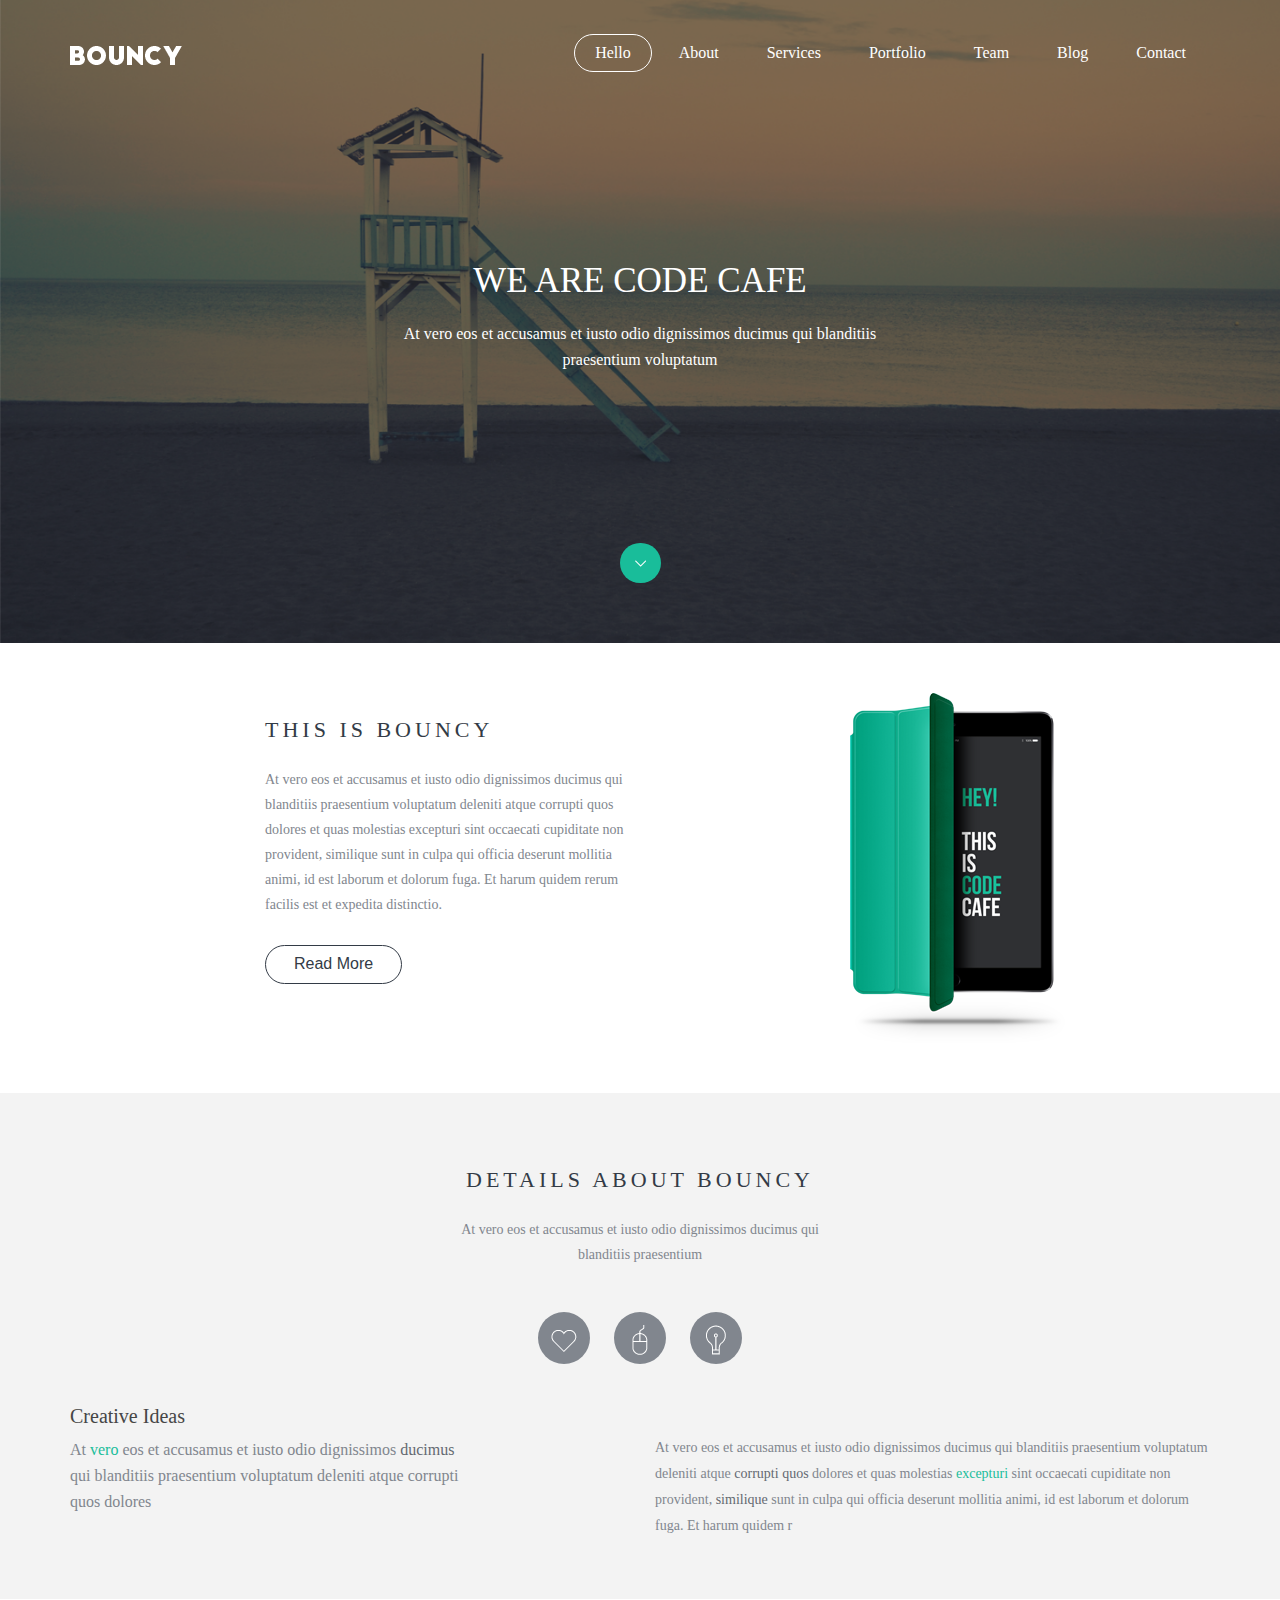
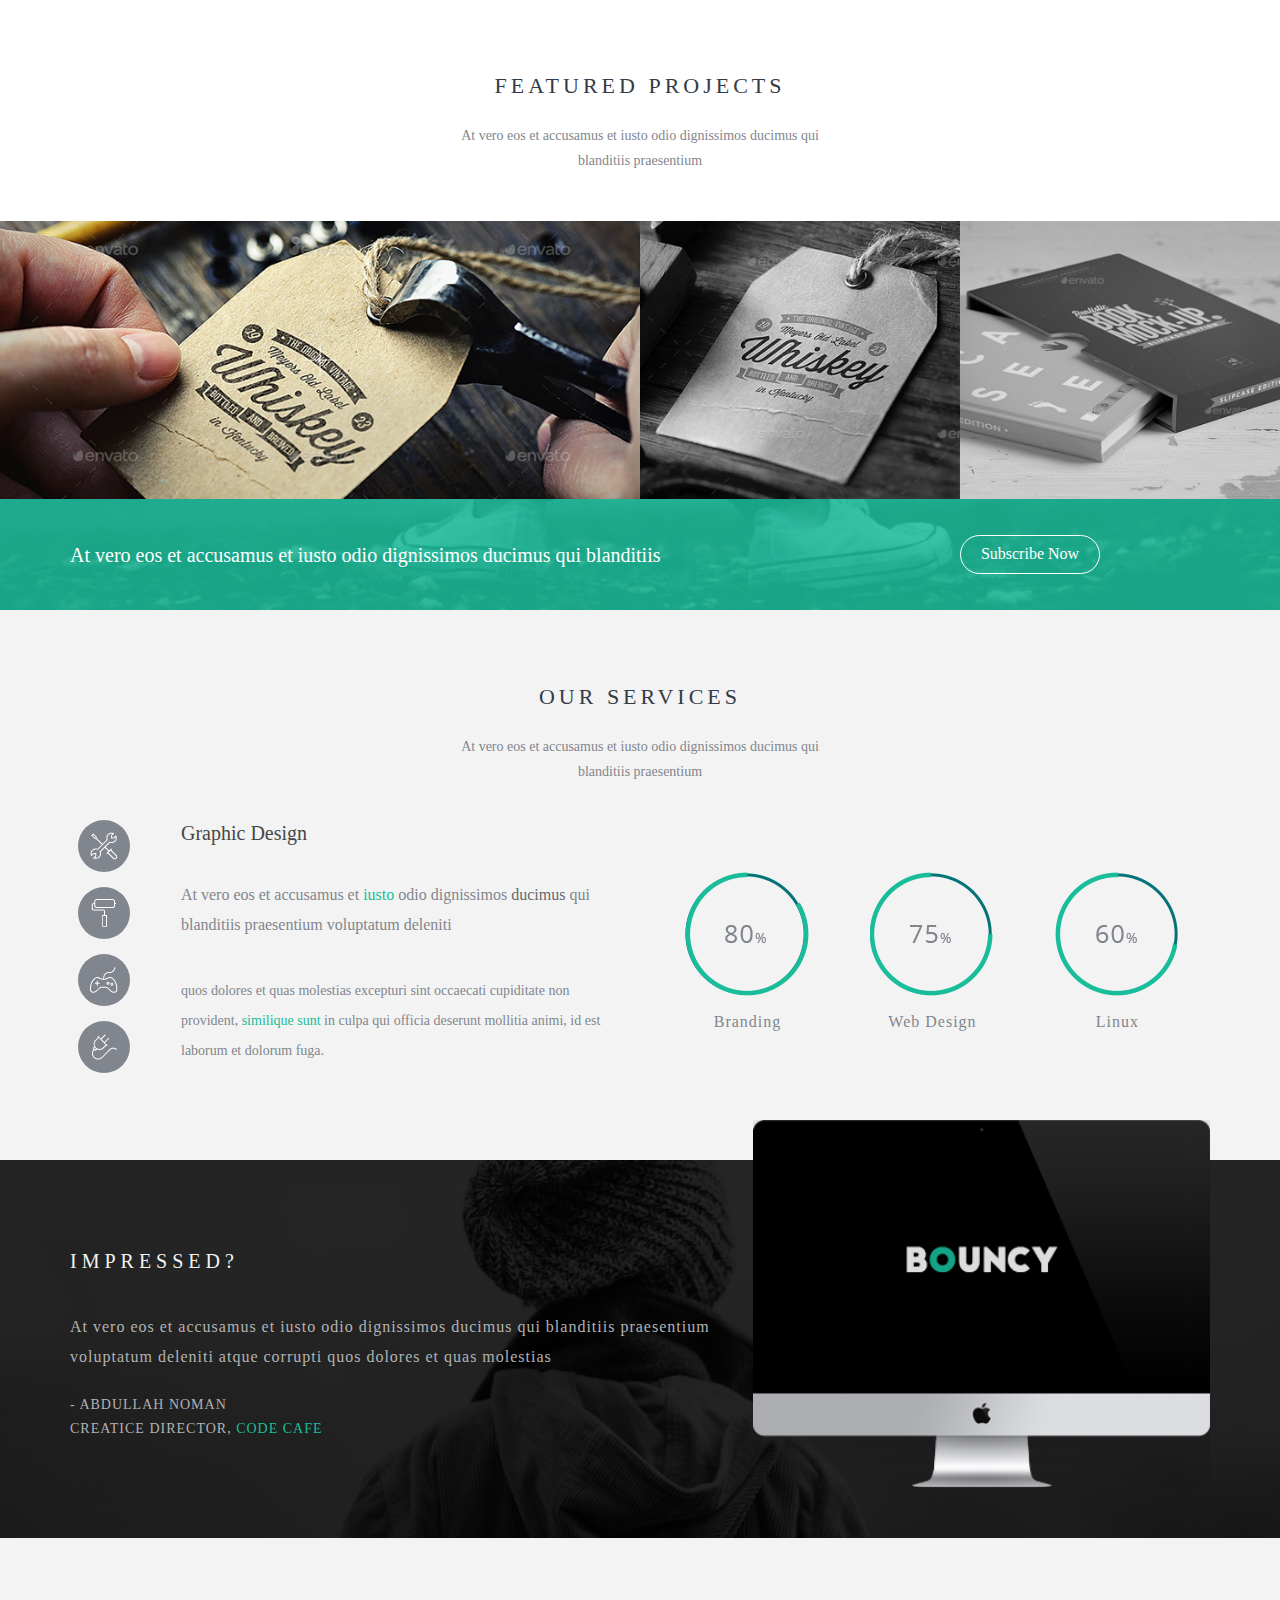
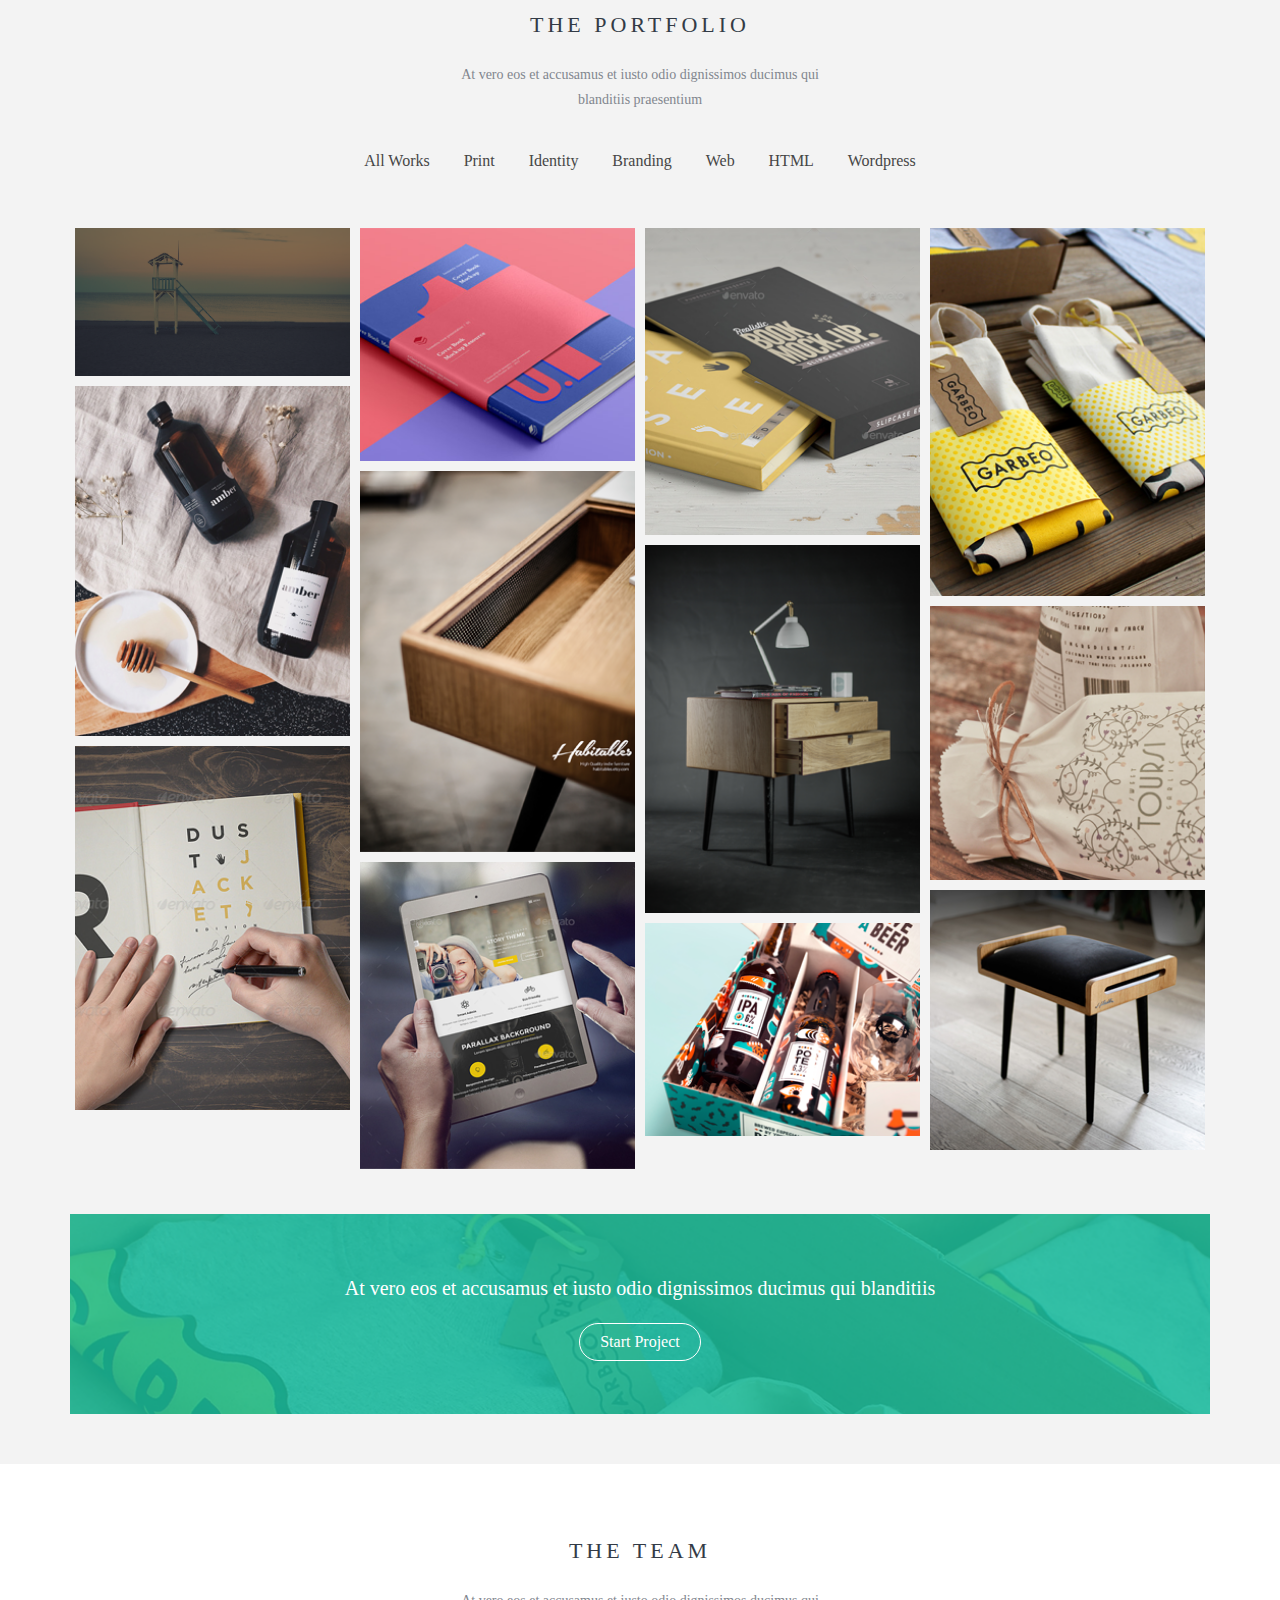
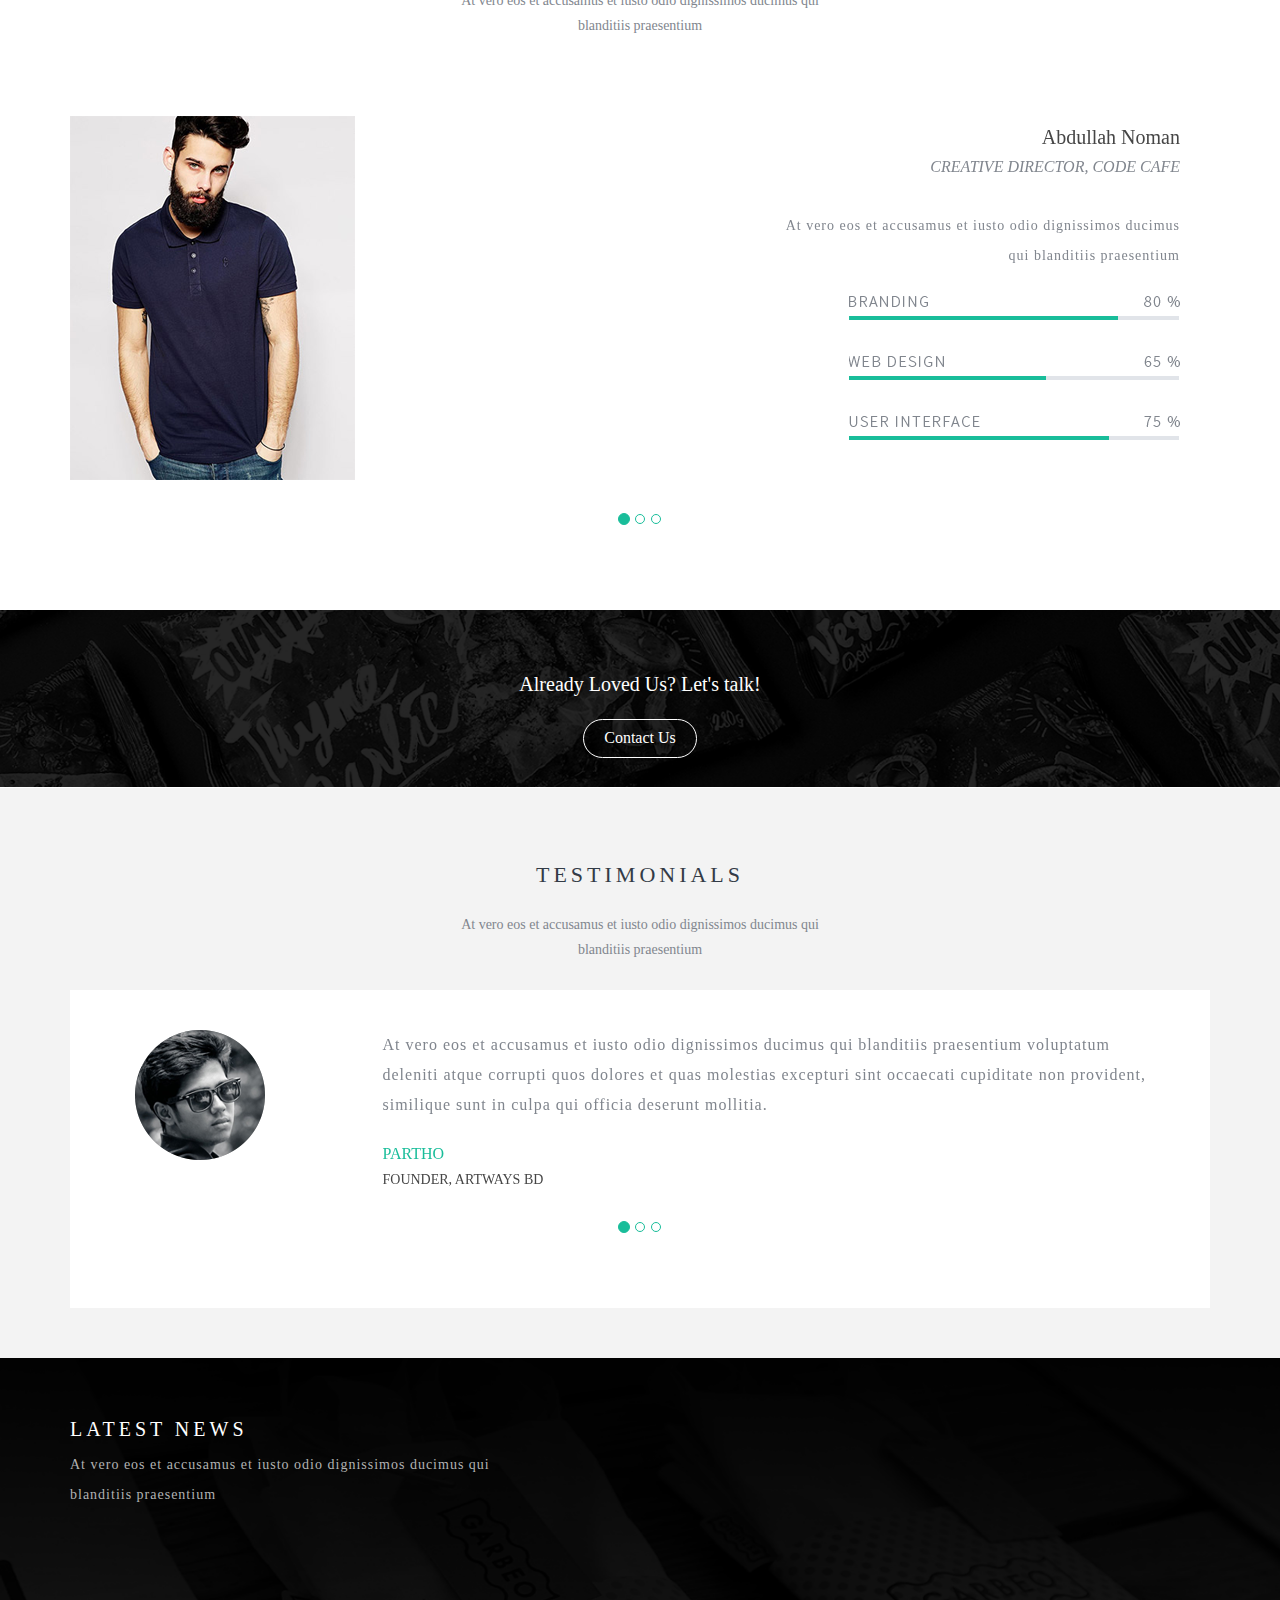
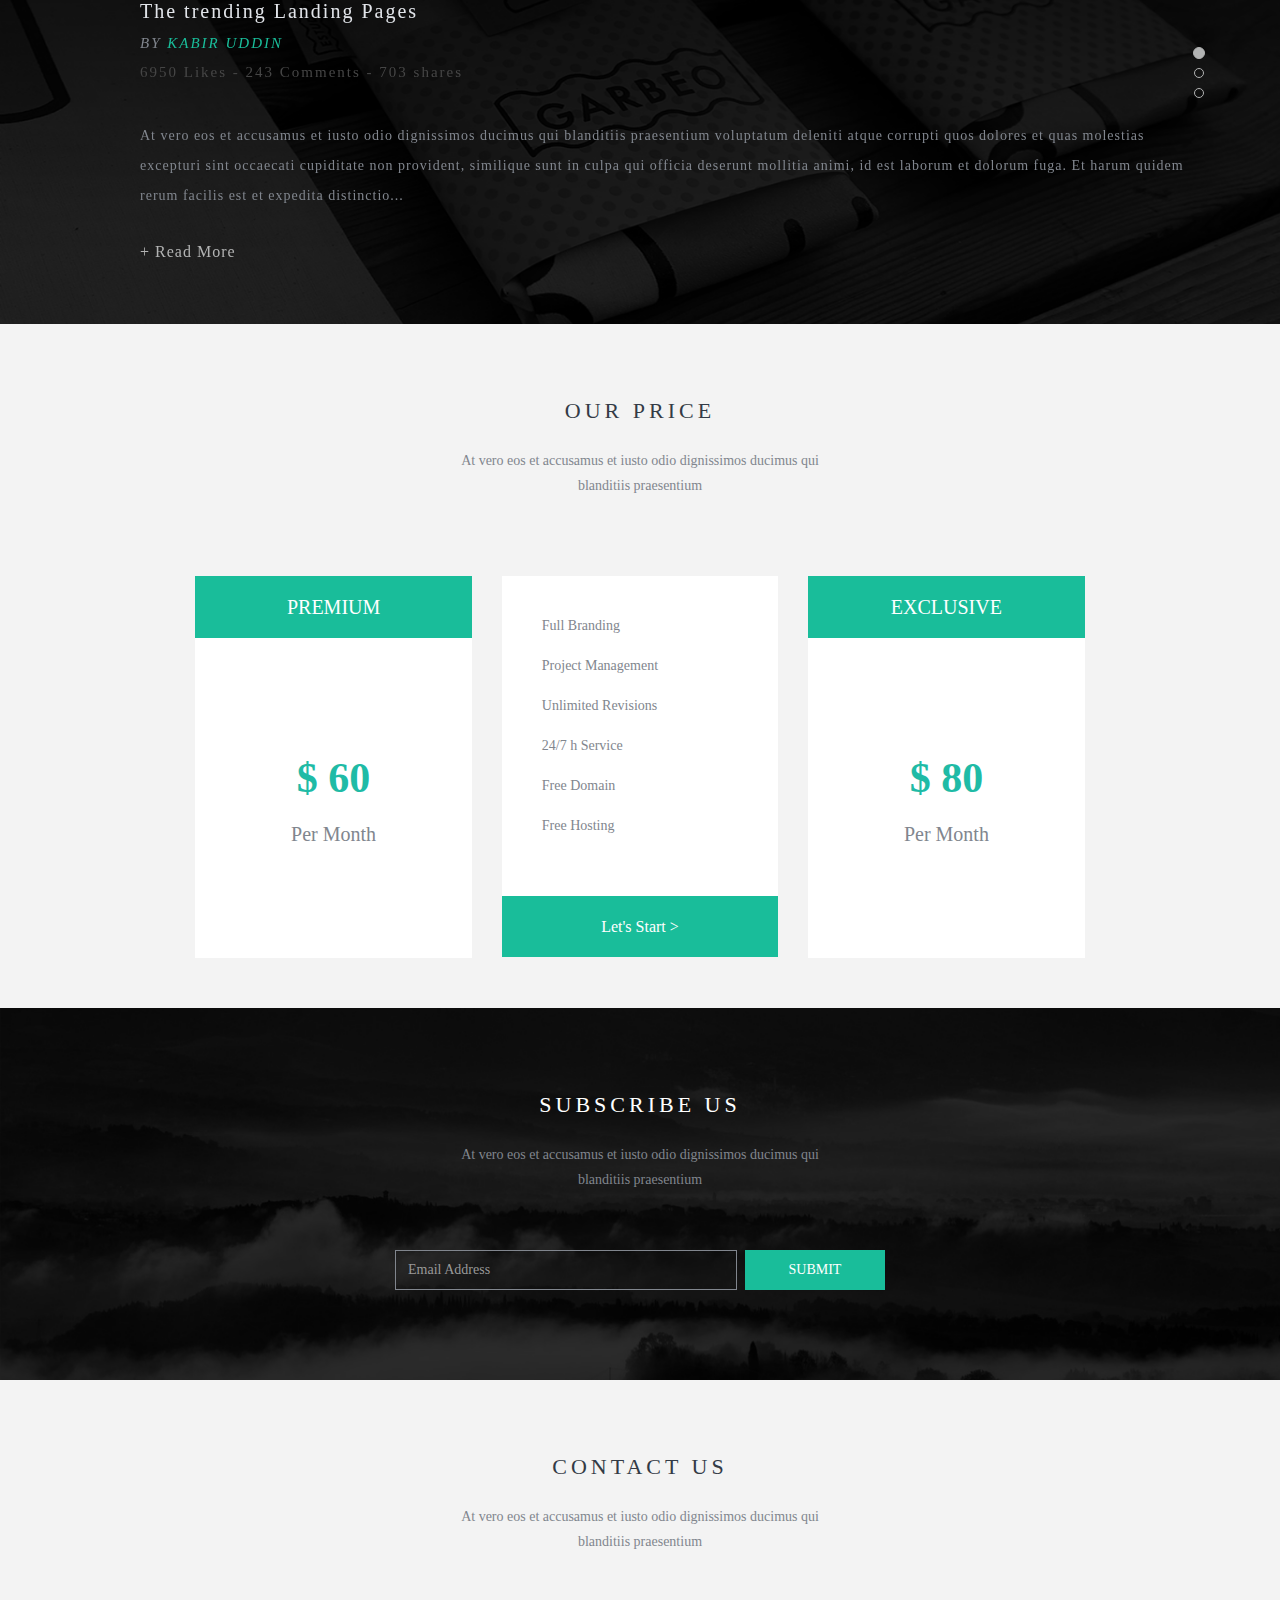
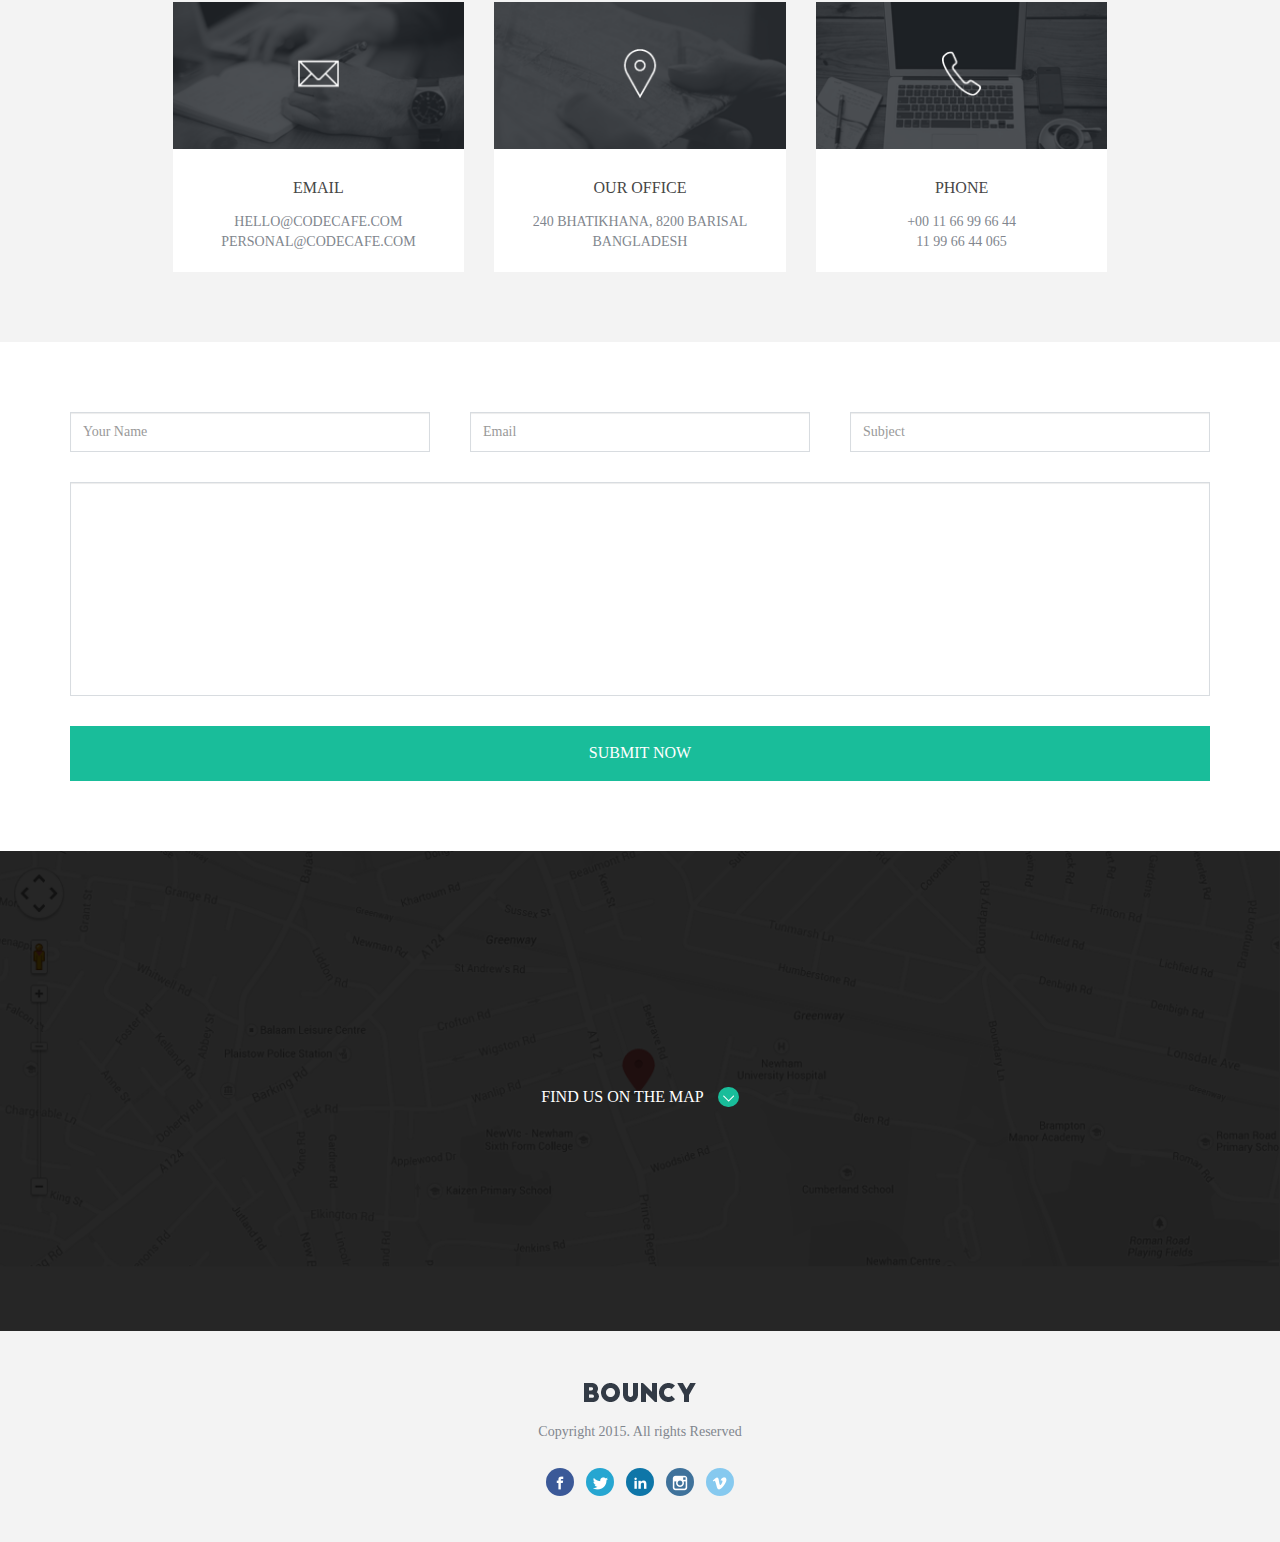
==== Итоговая/index.html @ e999d9b2 "first commit" ====
<!DOCTYPE html>
<html>
<head>
	<title>Bouncy</title>
	<meta charset="utf-8">
  <meta name="viewport" content="width=device-width, initial-scale=1">
	<link rel='shortcut icon' href='images/favicon.png' type='image/x-icon' >
	<link rel="stylesheet" href="css/bootstrap.min.css">
	<link rel="stylesheet" type="text/css" href="css/style.css">
	
</head>
<body>

	<div class="banner-block">

		<header>
			<nav class="navbar navbar-default">
			  <div class="container">
			    <div class="navbar-header">
			      <button type="button" class="navbar-toggle collapsed" data-toggle="collapse" data-target="#bs-example-navbar-collapse-1" aria-expanded="false">
			        <span class="sr-only">Toggle navigation</span>
			        <span class="icon-bar"></span>
			        <span class="icon-bar"></span>
			        <span class="icon-bar"></span>
			      </button>
			      <a class="navbar-brand" href="#"><img src="images/logo.png" alt="IMG"></a>
			    </div>
			    <div class="collapse navbar-collapse" id="bs-example-navbar-collapse-1">
			      <ul class="nav navbar-nav navbar-right">
			        <li class="active"><a href="#">Hello <span class="sr-only">(current)</span></a></li>
			        <li><a href="#">About</a></li>
			        <li><a href="#">Services</a></li>
			        <li><a href="#">Portfolio</a></li>
			        <li><a href="#">Team</a></li>
			        <li><a href="#">Blog</a></li>
			        <li><a href="#">Contact</a></li>
			      </ul>
			    </div>
			  </div>
			</nav>
		</header>
		<div class="banner-middle">
			<h1>We Are Code Cafe</h1>
			<p>At vero eos et accusamus et iusto odio dignissimos ducimus qui blanditiis <br>praesentium voluptatum</p>
			<span>
				<a href="#"><img src="images/img-41.png" alt="IMG"></a>
			</span>
		</div>

	</div>
	<!-- /.banner-block -->

	<!-- /.bouncy-section -->
	<section class="bouncy-section">
		<div class="container">
			<div class="row">
				<div class="col-md-4 col-md-offset-2">
					<div class="bouncy-detail">
						<h3 class="sections-heading">This is Bouncy</h3>
						<p class="sections-para">At vero eos et accusamus et iusto odio dignissimos ducimus qui blanditiis praesentium voluptatum deleniti atque corrupti quos dolores et quas molestias excepturi sint occaecati cupiditate non provident, similique sunt in culpa qui officia deserunt mollitia animi, id est laborum et dolorum fuga. Et harum quidem rerum facilis est et expedita distinctio.</p>
						<a href="#">Read More</a>
					</div>
				</div>
				<div class="col-md-4 col-md-offset-2">
					<div class="bouncy-img">
						<img src="images/img-42.png" alt="IMG">
					</div>
				</div>
			</div>
		</div>
	</section>

	<section class="detail-section">
		<div class="container">
			<div class="sections-top-content">
				<h3 class="sections-heading text-center">Details About Bouncy</h3>
				<p class="sections-para">At vero eos et accusamus et iusto odio dignissimos ducimus qui <br>blanditiis praesentium</p>
				<div class="detail-top-links">
					<ul>
						<li><a href="#"><img src="images/img-2.png" alt="IMG"></a></li>
						<li><a href="#"><img src="images/img-3.png" alt="IMG"></a></li>
						<li><a href="#"><img src="images/img-4.png" alt="IMG"></a></li>
					</ul>
				</div>
			</div>
			<div class="row">
				<div class="col-md-6">
					<div class="detail-container container-left">
						<h4>Creative Ideas</h4>
						<p>At <span class="text-green text-bold">vero</span> eos et accusamus et iusto odio dignissimos <span class="text-grey text-bold">ducimus</span> qui blanditiis praesentium voluptatum deleniti atque corrupti quos dolores</p>
					</div>
				</div>
				<div class="col-md-6">
					<div class="detail-container container-right">
						<p>At vero eos et accusamus et iusto odio dignissimos ducimus qui blanditiis praesentium voluptatum deleniti atque <span class="text-grey text-bold">corrupti quos</span> dolores et quas molestias <span class="text-green text-bold">excepturi</span> sint occaecati cupiditate non provident,  <span class="text-grey text-bold">similique</span> sunt in culpa qui officia deserunt mollitia animi, id est laborum et dolorum fuga. Et harum quidem r</p>
					</div>
				</div>
			</div>
		</div>
	</section>

	<section class="feature-section">
		<div class="container">
			<div class="sections-top-content">
				<h3 class="sections-heading text-center">Featured Projects</h3>
				<p class="sections-para">At vero eos et accusamus et iusto odio dignissimos ducimus qui <br>blanditiis praesentium</p>
			</div>
		</div>
		<div class="container-fluid feature-container-space container-bg-images">
			<div class="row feature-row-space">
				<div class="col-md-6 feature-col-space">
					<div class="feature-images">
						<img src="images/img-5.png" alt="IMG">
						<div class="feature-overlay">
							<p>Whiskey</p>
						</div>
					</div>
				</div>
				<div class="col-md-3 feature-col-space">
					<div class="feature-images">
						<img src="images/img-6.png" alt="IMG">
						<div class="feature-overlay">
							<p>Vintage</p>
						</div>
					</div>
				</div>
				<div class="col-md-3 feature-col-space">
					<div class="feature-images">
						<img src="images/img-7.png" alt="IMG">
						<div class="feature-overlay">
							<p>Branding</p>
						</div>
					</div>
				</div>
			</div>
		</div>
	</section>
	
	<section class="cover-section submit-section">
		<div class="container">
			<div class="row">
				<div class="col-md-8">
					<div class="cover-section-text">
						<p>At vero eos et <span class="text-bold">accusamus</span> et iusto odio dignissimos ducimus qui blanditiis</p>
					</div>
				</div>
				<div class="col-md-4">
					<div class="cover-section-btn">
						<a href="#">Subscribe Now</a>
					</div>
				</div>
			</div>
		</div>
	</section>
	
	<section class="services-section">
		<div class="container">
			<div class="sections-top-content">
				<h3 class="sections-heading text-center">Our Services</h3>
				<p class="sections-para">At vero eos et accusamus et iusto odio dignissimos ducimus qui <br>blanditiis praesentium</p>
			</div>
			<div class="row">
				<div class="col-md-6">
					<div class="services-container-detail">
						<div class="services-detail-list">
							<ul class="nav nav-tabs" role="tablist">
								<li role="presentation"><a href="#home" aria-controls="home" role="tab" data-toggle="tab"><img src="images/img-8.png" alt="IMG"></a></li>
								<li role="presentation"><a href="#profile" aria-controls="profile" role="tab" data-toggle="tab"><img src="images/img-9.png" alt="IMG"></a></li>
								<li role="presentation"><a href="#messages" aria-controls="messages" role="tab" data-toggle="tab"><img src="images/img-10.png" alt="IMG"></a></li>
								<li role="presentation"><a href="#settings" aria-controls="settings" role="tab" data-toggle="tab"><img src="images/img-11.png" alt="IMG"></a></li>
							</ul>
						</div>
						<div class="tab-content">
					    <div role="tabpanel" class="tab-pane active" id="home">
					    	<div class="services-detail-text">
									<h4>Graphic Design</h4>
									<p class="text-large">At vero eos et accusamus et <span class="text-green text-bold">iusto</span> odio dignissimos <span class="text-grey text-bold">ducimus</span> qui blanditiis praesentium voluptatum deleniti</p>
									<p class="text-small">quos dolores et quas molestias excepturi sint occaecati cupiditate non provident, <span class="text-green text-bold">similique sunt</span> in culpa qui officia deserunt mollitia animi, id est laborum et dolorum fuga.</p>
								</div>
					    </div>
					    <div role="tabpanel" class="tab-pane" id="profile">
					    	<div class="services-detail-text">
									<p class="text-large">At vero eos et accusamus et <span class="text-green text-bold">iusto</span> odio dignissimos <span class="text-grey text-bold">ducimus</span> qui blanditiis praesentium voluptatum deleniti</p>
									<p class="text-small">quos dolores et quas molestias excepturi sint occaecati cupiditate non provident, <span class="text-green text-bold">similique sunt</span> in culpa qui officia deserunt mollitia animi, id est laborum et dolorum fuga.</p>
								</div>
					    </div>
					    <div role="tabpanel" class="tab-pane" id="messages">
					    	<div class="services-detail-text">
									<p class="text-large">At vero eos et accusamus et <span class="text-green text-bold">iusto</span> odio dignissimos <span class="text-grey text-bold">ducimus</span> qui blanditiis praesentium voluptatum deleniti</p>
								</div>
					    </div>
					    <div role="tabpanel" class="tab-pane" id="settings">
					    	<div class="services-detail-text">
									<h4>Graphic Design</h4>
									<p class="text-large">At vero eos et accusamus et <span class="text-green text-bold">iusto</span> odio dignissimos <span class="text-grey text-bold">ducimus</span> qui blanditiis praesentium voluptatum deleniti</p>
									<p class="text-small">quos dolores et quas molestias excepturi sint occaecati cupiditate non provident, <span class="text-green text-bold">similique sunt</span> in culpa qui officia deserunt mollitia animi, id est laborum et dolorum fuga.</p>
								</div>
					    </div>
					  </div>
					</div>
				</div>
				<div class="col-md-6">
					<div class="services-container-progress">
						<ul>
							<li><a href="#"><img src="images/img-12.png" alt="IMG"><span class="progree-text">Branding</span></a></li>
							<li><a href="#"><img src="images/img-13.png" alt="IMG"><span class="progree-text">Web Design</span></a></li>
							<li><a href="#"><img src="images/img-14.png" alt="IMG"><span class="progree-text">Linux</span></a></li>
						</ul>
					</div>
				</div>
			</div>
		</div>
	</section>
	<!-- /.services-section -->

	<!-- /.impressed-section -->
	<section class="impressed-section">
		<div class="container">
			<div class="row">
				<div class="col-md-7">
					<div class="impressed-section-detail">
						<h4>Impressed?</h4>
						<div class="impressed-space-span">
							<p class="text-large">At vero eos et accusamus et iusto odio dignissimos ducimus qui blanditiis praesentium voluptatum deleniti atque corrupti quos dolores et quas molestias</p>
							<h5><span class="text-regular">-</span> Abdullah Noman</h5>
							<p class="text-small impressed-small-text">Creatice Director, <span class="text-green">Code Cafe</span></p>
						</div>
					</div>
				</div>
				<div class="col-md-5">
					<div class="impressed-section-image">
						<img src="images/img-40.png" alt="IMG">
					</div>
				</div>
			</div>
		</div>
	</section>
	
	<section class="portfolio-section">
		<div class="container">
			<div class="sections-top-content">
				<h3 class="sections-heading text-center">The Portfolio</h3>
				<p class="sections-para">At vero eos et accusamus et iusto odio dignissimos ducimus qui <br>blanditiis praesentium</p>
			</div>
			<div class="row">
				<div class="col-md-12">
					<div class="portfolio-container">
						<div id="portfolio">
					  	<div id="content-container">
					   		<div id="content-wrapper">
					    		<section id="options" class="clearfix">
						      	<ul id="filters" class="option-set clearfix" data-option-key="filter">
							        <li><a href="#filter" data-option-value="*" class="selected">All Works</a></li>
							        <li><a href="#filter" data-option-value=".metal" class="">Print</a></li>
							        <li><a href="#filter" data-option-value=".transition" class="">Identity</a></li>
							        <li><a href="#filter" data-option-value=".nonmetal">Branding</a></li>
							        <li><a href="#filter" data-option-value=".metal:not(.transition)" class="">Web</a></li>
							        <li><a href="#filter" data-option-value=".alkali, .alkaline-earth" class="">HTML</a></li>
							        <li><a href="#filter" data-option-value=":not(.transition)">Wordpress</a></li>
						        </ul>
					      	</section>
					    	</div>
						    <div id="container" class="clearfix isotope" style="position: relative; overflow: hidden; height: 240px;">  
						    	<div class="element transition metal    isotope-item" data-symbol="Hg" data-category="transition" style="position: absolute; left: 0px; top: 0px; -webkit-transform: translate3d(5px, 5px, 0px);">
						      	<div id="projects-1">
						      		<div class="project-one">
						        		<img class="dummy" src="images/img-1.png" alt="IMG">
						      		</div>
						    		</div>
						     	</div>       
						      <div class="element metalloid    isotope-item" data-symbol="Te" data-category="metalloid" style="position: absolute; left: 0px; top: 0px; -webkit-transform: translate3d(125px, 5px, 0px) scale3d(1, 1, 1); opacity: 1;">
						      	<div id="projects-2">
						        	<div class="project-one">
						        		<img class="dummy" src="images/img-17.png" alt="IMG">
						          </div>
						        </div>
						      </div>      
						      <div class="element post-transition metal    isotope-item" data-symbol="Bi" data-category="post-transition" style="position: absolute; left: 0px; top: 0px; -webkit-transform: translate3d(245px, 5px, 0px) scale3d(1, 1, 1); opacity: 1;">
						      	<div id="projects-3">
						        	<div class="project-one">
						        		<img class="dummy" src="images/img-18.png" alt="IMG">
						          </div>
						        </div>
						      </div>      
						      <div class="element transition metal    isotope-item" data-symbol="Cd" data-category="transition" style="position: absolute; left: 0px; top: 0px; -webkit-transform: translate3d(365px, 5px, 0px);">
						      	<div id="projects-4">
						        	<div class="project-one">
						          	<img class="dummy" src="images/img-19.png" alt="IMG">
						          </div>
						        </div>
						      </div>    
						      <div class="element alkaline-earth metal    isotope-item" data-symbol="Ca" data-category="alkaline-earth" style="position: absolute; left: 0px; top: 0px; -webkit-transform: translate3d(485px, 5px, 0px) scale3d(1, 1, 1); opacity: 1;">
						      	<div id="projects-5">
						         	<div class="project-one">
						            <img class="dummy" src="images/img-20.png" alt="IMG">
						          </div>
						        </div>
						      </div>
						      <div class="element transition metal    isotope-item" data-symbol="Re" data-category="transition" style="position: absolute; left: 0px; top: 0px; -webkit-transform: translate3d(605px, 5px, 0px);">
						        <div id="projects-6">
						          <div class="project-one">
						            <img class="dummy" src="images/img-21.png" alt="IMG">
						          </div>
						        </div>
						      </div>
						      <div class="element transition metal    isotope-item" data-symbol="Re" data-category="transition" style="position: absolute; left: 0px; top: 0px; -webkit-transform: translate3d(605px, 5px, 0px);">
						        <div id="projects-7">
						          <div class="project-one">
						            <img class="dummy" src="images/img-22.png" alt="IMG">
						          </div>
						        </div>
						      </div>
						      <div class="element transition metal    isotope-item" data-symbol="Re" data-category="transition" style="position: absolute; left: 0px; top: 0px; -webkit-transform: translate3d(605px, 5px, 0px);">
						        <div id="projects-8">
						          <div class="project-one">
						            <img class="dummy" src="images/img-23.png" alt="IMG">
						          </div>
						        </div>
						      </div>
						      <div class="element transition metal    isotope-item" data-symbol="Re" data-category="transition" style="position: absolute; left: 0px; top: 0px; -webkit-transform: translate3d(605px, 5px, 0px);">
						        <div id="projects-9">
						          <div class="project-one">
						            <img class="dummy" src="images/img-24.png" alt="IMG">
						          </div>
						        </div>
						      </div>
						      <div class="element transition metal    isotope-item" data-symbol="Re" data-category="transition" style="position: absolute; left: 0px; top: 0px; -webkit-transform: translate3d(605px, 5px, 0px);">
						        <div id="projects-10">
						          <div class="project-one">
						            <img class="dummy" src="images/img-25.png" alt="IMG">
						          </div>
						        </div>
						      </div>
						      <div class="element transition metal    isotope-item" data-symbol="Re" data-category="transition" style="position: absolute; left: 0px; top: 0px; -webkit-transform: translate3d(605px, 5px, 0px);">
						        <div id="projects-11">
						          <div class="project-one">
						            <img class="dummy" src="images/img-26.png" alt="IMG">
						          </div>
						        </div>
						      </div>
						      <div class="element transition metal    isotope-item" data-symbol="Re" data-category="transition" style="position: absolute; left: 0px; top: 0px; -webkit-transform: translate3d(605px, 5px, 0px);">
						        <div id="projects-12">
						          <div class="project-one">
						            <img class="dummy" src="images/img-27.png" alt="IMG">
						          </div>
						        </div>
						      </div>
					    	</div>
					  	</div>
			  		</div>
					</div>
				</div>
			</div>

			<!-- /.submit-section -->
			<div class="cover-section project-section">
				<div class="container-project">
					<div class="row">
						<div class="col-md-12">
							<div class="project-section-container">
								<div class="cover-section-text project-section-text">
									<p>At vero eos et <span class="text-bold">accusamus</span> et iusto odio dignissimos ducimus qui blanditiis</p>
								</div>
								<div class="cover-section-btn project-section-btn">
									<a href="#">Start Project</a>
								</div>
							</div>
						</div>
					</div>
				</div>
			</div>
			<!-- /.submit-section -->

		</div>
	</section>
	<!-- /.portfolio-section -->

	<!-- /.team-section -->
	<section class="team-section">
		<div class="container">
			<div class="sections-top-content">
				<h3 class="sections-heading text-center">The Team</h3>
				<p class="sections-para">At vero eos et accusamus et iusto odio dignissimos ducimus qui <br>blanditiis praesentium</p>
			</div>
			<div id="carousel-example-generic-1" class="carousel slide" data-ride="carousel">
			  <ol class="carousel-indicators carousel-green">
			    <li data-target="#carousel-example-generic-1" data-slide-to="0" class="active"></li>
			    <li data-target="#carousel-example-generic-1" data-slide-to="1"></li>
			    <li data-target="#carousel-example-generic-1" data-slide-to="2"></li>
			  </ol>
			  <div class="carousel-inner" role="listbox">
			    <div class="item active">
			      <div class="row team-container">
							<div class="col-md-4">
								<div class="team-section-img">
									<img src="images/img-29.png" alt="IMG">
								</div>
							</div>
							<div class="col-md-8">
								<div class="team-section-detail">
									<h4>Abdullah Noman</h4>
									<h5>Creative Director, Code Cafe</h5>
									<p>At vero eos et accusamus et iusto odio dignissimos ducimus qui blanditiis praesentium</p>
									<span class="team-performance">
										<img src="images/img-30.png" alt="IMG">
									</span>
								</div>
							</div>
						</div>
			    </div>
			    <div class="item">
			      <div class="row team-container">
							<div class="col-md-4">
								<div class="team-section-img">
									<img src="images/img-29.png" alt="IMG">
								</div>
							</div>
							<div class="col-md-8">
								<div class="team-section-detail">
									<h4>Abdullah Noman</h4>
									<h5>Creative Director, Code Cafe</h5>
									<p>At vero eos et accusamus et iusto odio dignissimos ducimus qui blanditiis praesentium</p>
									<span class="team-performance">
										<img src="images/img-30.png" alt="IMG">
									</span>
								</div>
							</div>
						</div>
			    </div>
			    <div class="item">
			      <div class="row team-container">
							<div class="col-md-4">
								<div class="team-section-img">
									<img src="images/img-29.png" alt="IMG">
								</div>
							</div>
							<div class="col-md-8">
								<div class="team-section-detail">
									<h4>Abdullah Noman</h4>
									<h5>Creative Director, Code Cafe</h5>
									<p>At vero eos et accusamus et iusto odio dignissimos ducimus qui blanditiis praesentium</p>
									<span class="team-performance">
										<img src="images/img-30.png" alt="IMG">
									</span>
								</div>
							</div>
						</div>
			    </div>
			  </div>
			</div>
		</div>
	</section>
	<!-- /.team-section -->

	<!-- /.contactus-section -->
	<section class="cover-section contactus-section">
		<div class="container">
			<div class="row">
				<div class="col-md-12">
					<div class="cover-section-text contactus-section-text">
						<p>Already Loved Us? Let's talk!</p>
					</div>
					<div class="cover-section-btn contactus-section-btn">
						<a href="#">Contact Us</a>
					</div>
				</div>
			</div>
		</div>
	</section>
	<!-- /.contactus-section -->

	<!-- /.testimonial-section -->
	<section class="testimonial-section">
		<div class="container">
			<div class="sections-top-content">
				<h3 class="sections-heading text-center">Testimonials</h3>
				<p class="sections-para">At vero eos et accusamus et iusto odio dignissimos ducimus qui <br>blanditiis praesentium</p>
			</div>
			<div class="testimonial-container">
				<div id="carousel-example-generic-2" class="carousel slide" data-ride="carousel">
				  <ol class="carousel-indicators carousel-green">
				    <li data-target="#carousel-example-generic-2" data-slide-to="0" class="active"></li>
				    <li data-target="#carousel-example-generic-2" data-slide-to="1"></li>
				    <li data-target="#carousel-example-generic-2" data-slide-to="2"></li>
				  </ol>
				  <div class="carousel-inner carousel-bottom-space" role="listbox">
				    <div class="item active">
				    	<div class="row">
								<div class="col-md-3">
									<div class="testimonial-img">
										<img src="images/img-32.png" alt="IMG">
									</div>
								</div>
								<div class="col-md-9">
									<div class="testimonial-detail">
										<p>At vero eos et accusamus et iusto odio dignissimos ducimus qui blanditiis praesentium voluptatum deleniti atque corrupti quos dolores et quas molestias excepturi sint occaecati cupiditate non provident, similique sunt in culpa qui officia deserunt mollitia.</p>
										<h4>Partho</h4>
										<h5>Founder, Artways bd</h5>
									</div>
								</div>
							</div>
				    </div>
				    <div class="item">
				    	<div class="row">
								<div class="col-md-3">
									<div class="testimonial-img">
										<img src="images/img-32.png" alt="IMG">
									</div>
								</div>
								<div class="col-md-9">
									<div class="testimonial-detail">
										<p>At vero eos et accusamus et iusto odio dignissimos ducimus qui blanditiis praesentium voluptatum deleniti atque corrupti quos dolores et quas molestias excepturi sint occaecati cupiditate non provident, similique sunt in culpa qui officia deserunt mollitia.</p>
										<h4>Partho</h4>
										<h5>Founder, Artways bd</h5>
									</div>
								</div>
							</div>
				    </div>
				    <div class="item">
				    	<div class="row">
								<div class="col-md-3">
									<div class="testimonial-img">
										<img src="images/img-32.png" alt="IMG">
									</div>
								</div>
								<div class="col-md-9">
									<div class="testimonial-detail">
										<p>At vero eos et accusamus et iusto odio dignissimos ducimus qui blanditiis praesentium voluptatum deleniti atque corrupti quos dolores et quas molestias excepturi sint occaecati cupiditate non provident, similique sunt in culpa qui officia deserunt mollitia.</p>
										<h4>Partho</h4>
										<h5>Founder, Artways bd</h5>
									</div>
								</div>
							</div>
				    </div>
				  </div>
				</div>
			</div>
		</div>
	</section>
	<!-- /.testimonial-section -->

	<!-- /.news-section -->
	<section class="news-section">
		<div class="container">
			<div class="news-top-heading">
				<h4>Latest News</h4>
				<p>At vero eos et accusamus et iusto odio dignissimos ducimus qui <br>	blanditiis praesentium</p>
			</div>
			<div class="row">
				<div class="col-md-12">
				  <div id="carousel-example-generic-3" class="carousel slide" data-ride="carousel">
				    <ol class="carousel-indicators">
				      <li data-target="#carousel-example-generic-3" data-slide-to="0" class="active"></li>
				      <li data-target="#carousel-example-generic-3" data-slide-to="1"></li>
				      <li data-target="#carousel-example-generic-3" data-slide-to="2"></li>
				    </ol>
				    <div class="carousel-inner vertical" role="listbox">
				      <div class="item active">
				        <div class="news-detail">
									<h4>The trending Landing Pages</h4>
									<h5 class="text-news-name">by <span class="text-green">Kabir Uddin</span></h5>
									<h5 class="text-news-comment">6950 Likes - 243 Comments - 703 shares</h5>
									<p class="text-small text-news-para">At vero eos et accusamus et iusto odio dignissimos ducimus qui blanditiis praesentium voluptatum deleniti atque corrupti quos dolores et quas molestias excepturi sint occaecati cupiditate non provident, similique sunt in culpa qui officia deserunt mollitia animi, id est laborum et dolorum fuga. Et harum quidem rerum facilis est et expedita distinctio...</p>
									<p class="text-large text-news-read">+ Read More</p>
								</div>
				      </div>
				      <div class="item">
				        <div class="news-detail">
									<h4>The trending Landing Pages</h4>
									<h5 class="text-news-name">by <span class="text-green">Kabir Uddin</span></h5>
									<h5 class="text-news-comment">6950 Likes - 243 Comments - 703 shares</h5>
									<p class="text-small text-news-para">At vero eos et accusamus et iusto odio dignissimos ducimus qui blanditiis praesentium voluptatum deleniti atque corrupti quos dolores et quas molestias excepturi sint occaecati cupiditate non provident, similique sunt in culpa qui officia deserunt mollitia animi, id est laborum et dolorum fuga. Et harum quidem rerum facilis est et expedita distinctio...</p>
									<p class="text-large text-news-read">+ Read More</p>
								</div>
				      </div>
				      <div class="item">
				        <div class="news-detail">
									<h4>The trending Landing Pages</h4>
									<h5 class="text-news-name">by <span class="text-green">Kabir Uddin</span></h5>
									<h5 class="text-news-comment">6950 Likes - 243 Comments - 703 shares</h5>
									<p class="text-small text-news-para">At vero eos et accusamus et iusto odio dignissimos ducimus qui blanditiis praesentium voluptatum deleniti atque corrupti quos dolores et quas molestias excepturi sint occaecati cupiditate non provident, similique sunt in culpa qui officia deserunt mollitia animi, id est laborum et dolorum fuga. Et harum quidem rerum facilis est et expedita distinctio...</p>
									<p class="text-large text-news-read">+ Read More</p>
								</div>
				      </div>
				    </div>
				  </div>
				</div>
			</div>
		</div>
	</section>
	<!-- /.news-section -->

	<!-- /.price-section -->
	<section class="price-section">
		<div class="container">
			<div class="sections-top-content section-price-space">
				<h3 class="sections-heading text-center">Our Price</h3>
				<p class="sections-para">At vero eos et accusamus et iusto odio dignissimos ducimus qui <br>blanditiis praesentium</p>
			</div>
			<div class="price-section-container">
				<div class="row">
					<div class="col-md-4">
						<div class="price-container">
							<div class="price-content">
								<div class="price-heading">
									<h4>Premium</h4>
								</div>
								<div class="price-detail">
									<label>$ 60</label>
									<h4>Per Month</h4>
								</div>
							</div>
						</div>
					</div>
					<div class="col-md-4">
						<div class="price-container">
							<div class="price-content">
								<div class="price-detail">
									<ul class="price-detail-list">
										<li>Full Branding</li>
										<li>Project Management</li>
										<li>Unlimited Revisions</li>
										<li>24/7 h Service</li>
										<li>Free Domain</li>
										<li>Free Hosting</li>
									</ul>
								</div>
								<div class="price-heading">
									<h5>Let's Start ></h5>
								</div>
							</div>
						</div>
					</div>
					<div class="col-md-4">
						<div class="price-container">
							<div class="price-content">
								<div class="price-heading">
									<h4>Exclusive</h4>
								</div>
								<div class="price-detail">
									<label>$ 80</label>
									<h4>Per Month</h4>
								</div>
							</div>
						</div>
					</div>
				</div>
			</div>
		</div>
	</section>
	<!-- /.price-section -->

	<!-- /.email-section -->
	<section class="email-section">
		<div class="container">
			<div class="sections-top-content section-price-space">
				<h3 class="sections-heading text-center email-heading">Subscribe Us</h3>
				<p class="sections-para">At vero eos et accusamus et iusto odio dignissimos ducimus qui <br>blanditiis praesentium</p>
			</div>
			<div class="row">
				<div class="col-md-12">
					<form class="form-inline email-section-form">
					  <div class="form-group">
					    <input type="email" class="form-control" id="exampleInputEmail3" placeholder="Email Address">
					  </div>
					  <button type="submit" class="btn btn-default">Submit</button>
					</form>
				</div>
			</div>
		</div>
	</section>
	<!-- /.email-section -->

	<!-- /.contact-section -->
	<section class="contact-section">
		<div class="container">
			<div class="sections-top-content section-price-space">
				<h3 class="sections-heading text-center">Contact Us</h3>
				<p class="sections-para">At vero eos et accusamus et iusto odio dignissimos ducimus qui <br>blanditiis praesentium</p>
			</div>
			<div class="contact-section-container">
				<div class="row">
					<div class="col-md-4">
						<div class="contact-container">
							<div class="contact-img">
								<img src="images/img-35.png" alt="IMG">
								<div class="contact-overlay">
									<img src="images/img-43.png" alt="IMG">
								</div>
							</div>
							<div class="contact-detail">
								<h5>Email</h5>
								<p>hello@codecafe.com</p>
								<p>Personal@codecafe.com</p>
							</div>
						</div>
					</div>
					<div class="col-md-4">
						<div class="contact-container">
							<div class="contact-img">
								<img src="images/img-36.png" alt="IMG">
								<div class="contact-overlay">
									<img src="images/img-44.png" alt="IMG">
								</div>
							</div>
							<div class="contact-detail">
								<h5>Our Office</h5>
								<p>240 Bhatikhana, 8200 Barisal</p>
								<p>Bangladesh</p>
							</div>
						</div>
					</div>
					<div class="col-md-4">
						<div class="contact-container">
							<div class="contact-img">
								<img src="images/img-37.png" alt="IMG">
								<div class="contact-overlay">
									<img src="images/img-45.png" alt="IMG">
								</div>
							</div>
							<div class="contact-detail">
								<h5>Phone</h5>
								<p>+00 11 66 99 66 44</p>
								<p>11 99 66 44 065</p>
							</div>
						</div>
					</div>
				</div>
			</div>
		</div>
	</section>
	<!-- /.contact-section -->

	<!-- /.form-section -->
	<section class="form-section">
		<div class="container">
			<div class="row">
				<div class="col-md-12">
					<form class="form form-section-contact">
					  <div class="form-group form-fields form-left-padding">
					    <input type="text" class="form-control" id="exampleInputName2" placeholder="Your Name">
					  </div>
					  <div class="form-group form-fields">
					    <input type="email" class="form-control" id="exampleInputEmail2" placeholder="Email">
					  </div>
					  <div class="form-group form-fields form-right-padding">
					    <input type="text" class="form-control" id="exampleInputEmail4" placeholder="Subject">
					  </div>
					  <div class="form-group">
					  	<textarea class="form-control" rows="10" style="resize: none;" ></textarea>
					  </div>
					  <button type="submit" class="btn btn-default">Submit Now</button>
					</form>
				</div>
			</div>
		</div>
	</section>
	<!-- /.form-section -->

	<!-- /.map-section -->
	<section class="map-section">
		<div class="container">
			<div class="row">
				<div class="col-md-12">
					<div class="map-container">
						<p>Find Us On The Map</p>
						<span class="map-btn">
							<a href="#"><img src="images/img-41.png" alt="IMG"></a>
						</span>
					</div>
				</div>
			</div>
		</div>
	</section>
	<!-- /.map-section -->

	<!-- footer -->
	<footer>
		<div class="container">
			<div class="row">
				<div class="col-md-12">
					<div class="footer-detail">
						<span class="footer-logo">
							<a href="#"><img src="images/img-51.png" alt="IMG"></a>
						</span>
						<p>Copyright 2015. All rights Reserved</p>
						<ul>
							<li><a class="facebook-icon" href="#"><img src="images/img-46.png" alt="IMG"></a></li>
							<li><a class="twitter-icon" href="#"><img src="images/img-47.png" alt="IMG"></a></li>
							<li><a class="linkedin-icon" href="#"><img src="images/img-48.png" alt="IMG"></a></li>
							<li><a class="instagram-icon" href="#"><img src="images/img-49.png" alt="IMG"></a></li>
							<li><a class="vimeo-icon" href="#"><img src="images/img-50.png" alt="IMG"></a></li>
						</ul>
					</div>
				</div>
			</div>
		</div>
	</footer>
	<!-- footer -->

</body>
<script src="https://ajax.googleapis.com/ajax/libs/jquery/1.11.2/jquery.min.js"></script>
<script src="js/bootstrap.min.js"></script>
<script src="js/jquery-1.8.0.min.js"></script>
<script src="./js/jquery.isotope.min.js"></script>
<script type="text/javascript">
	$('.carousel').carousel({
  interval: 3000
	})
</script>
<script>
  $(function(){
    
    var $container = $('#container');

    $container.isotope({
      itemSelector : '.element'
    });
    
    
    var $optionSets = $('#options .option-set'),
        $optionLinks = $optionSets.find('a');

    $optionLinks.click(function(){
      var $this = $(this);
      // don't proceed if already selected
      if ( $this.hasClass('selected') ) {
        return false;
      }
      var $optionSet = $this.parents('.option-set');
      $optionSet.find('.selected').removeClass('selected');
      $this.addClass('selected');

      // make option object dynamically, i.e. { filter: '.my-filter-class' }
      var options = {},
          key = $optionSet.attr('data-option-key'),
          value = $this.attr('data-option-value');
      // parse 'false' as false boolean
      value = value === 'false' ? false : value;
      options[ key ] = value;
      if ( key === 'layoutMode' && typeof changeLayoutMode === 'function' ) {
        // changes in layout modes need extra logic
        changeLayoutMode( $this, options )
      } else {
        // otherwise, apply new options
        $container.isotope( options );
      }
      
      return false;
    });
  });
</script>

</html>
---- Итоговая/css/style.css ----
@font-face {
  font-family: "source_sans_probold";
  src: url("../fonts/source sans pro/sourcesanspro-bold-webfont.eot");
  src: url("../fonts/source sans pro/sourcesanspro-bold-webfont.eot?#iefix")
      format("embedded-opentype"),
    url("../fonts/source sans pro/sourcesanspro-bold-webfont.woff2")
      format("woff2"),
    url("../fonts/source sans pro/sourcesanspro-bold-webfont.woff")
      format("woff"),
    url("../fonts/source sans pro/sourcesanspro-bold-webfont.ttf")
      format("truetype"),
    url("../fonts/source sans pro/sourcesanspro-bold-webfont.svg#source_sans_probold")
      format("svg");
  font-weight: normal;
  font-style: normal;
}
@font-face {
  font-family: "source_sans_prolight";
  src: url("../fonts/source sans pro/sourcesanspro-light-webfont.eot");
  src: url("../fonts/source sans pro/sourcesanspro-light-webfont.eot?#iefix")
      format("embedded-opentype"),
    url("../fonts/source sans pro/sourcesanspro-light-webfont.woff2")
      format("woff2"),
    url("../fonts/source sans pro/sourcesanspro-light-webfont.woff")
      format("woff"),
    url("../fonts/source sans pro/sourcesanspro-light-webfont.ttf")
      format("truetype"),
    url("../fonts/source sans pro/sourcesanspro-light-webfont.svg#source_sans_prolight")
      format("svg");
  font-weight: normal;
  font-style: normal;
}
@font-face {
  font-family: "source_sans_proregular";
  src: url("../fonts/source sans pro/sourcesanspro-regular-webfont.eot");
  src: url("../fonts/source sans pro/sourcesanspro-regular-webfont.eot?#iefix")
      format("embedded-opentype"),
    url("../fonts/source sans pro/sourcesanspro-regular-webfont.woff2")
      format("woff2"),
    url("../fonts/source sans pro/sourcesanspro-regular-webfont.woff")
      format("woff"),
    url("../fonts/source sans pro/sourcesanspro-regular-webfont.ttf")
      format("truetype"),
    url("../fonts/source sans pro/sourcesanspro-regular-webfont.svg#source_sans_proregular")
      format("svg");
  font-weight: normal;
  font-style: normal;
}
@font-face {
  font-family: "source_sans_prosemibold";
  src: url("../fonts/source sans pro/sourcesanspro-semibold-webfont.eot");
  src: url("../fonts/source sans pro/sourcesanspro-semibold-webfont.eot?#iefix")
      format("embedded-opentype"),
    url("../fonts/source sans pro/sourcesanspro-semibold-webfont.woff2")
      format("woff2"),
    url("../fonts/source sans pro/sourcesanspro-semibold-webfont.woff")
      format("woff"),
    url("../fonts/source sans pro/sourcesanspro-semibold-webfont.ttf")
      format("truetype"),
    url("../fonts/source sans pro/sourcesanspro-semibold-webfont.svg#source_sans_prosemibold")
      format("svg");
  font-weight: normal;
  font-style: normal;
}
@font-face {
  font-family: "open_sansbold";
  src: url("../fonts/open sans/opensans-bold-webfont.eot");
  src: url("../fonts/open sans/opensans-bold-webfont.eot?#iefix")
      format("embedded-opentype"),
    url("../fonts/open sans/opensans-bold-webfont.woff2") format("woff2"),
    url("../fonts/open sans/opensans-bold-webfont.woff") format("woff"),
    url("../fonts/open sans/opensans-bold-webfont.ttf") format("truetype"),
    url("../fonts/open sans/opensans-bold-webfont.svg#open_sansbold")
      format("svg");
  font-weight: normal;
  font-style: normal;
}
@font-face {
  font-family: "open_sanslight";
  src: url("../fonts/open sans/opensans-light-webfont.eot");
  src: url("../fonts/open sans/opensans-light-webfont.eot?#iefix")
      format("embedded-opentype"),
    url("../fonts/open sans/opensans-light-webfont.woff2") format("woff2"),
    url("../fonts/open sans/opensans-light-webfont.woff") format("woff"),
    url("../fonts/open sans/opensans-light-webfont.ttf") format("truetype"),
    url("../fonts/open sans/opensans-light-webfont.svg#open_sanslight")
      format("svg");
  font-weight: normal;
  font-style: normal;
}
@font-face {
  font-family: "open_sansregular";
  src: url("../fonts/open sans/opensans-regular-webfont.eot");
  src: url("../fonts/open sans/opensans-regular-webfont.eot?#iefix")
      format("embedded-opentype"),
    url("../fonts/open sans/opensans-regular-webfont.woff2") format("woff2"),
    url("../fonts/open sans/opensans-regular-webfont.woff") format("woff"),
    url("../fonts/open sans/opensans-regular-webfont.ttf") format("truetype"),
    url("../fonts/open sans/opensans-regular-webfont.svg#open_sansregular")
      format("svg");
  font-weight: normal;
  font-style: normal;
}
@font-face {
  font-family: "open_sanssemibold";
  src: url("../fonts/open sans/opensans-semibold-webfont.eot");
  src: url("../fonts/open sans/opensans-semibold-webfont.eot?#iefix")
      format("embedded-opentype"),
    url("../fonts/open sans/opensans-semibold-webfont.woff2") format("woff2"),
    url("../fonts/open sans/opensans-semibold-webfont.woff") format("woff"),
    url("../fonts/open sans/opensans-semibold-webfont.ttf") format("truetype"),
    url("../fonts/open sans/opensans-semibold-webfont.svg#open_sanssemibold")
      format("svg");
  font-weight: normal;
  font-style: normal;
}

body {
  margin: 0px;
}
ul {
  padding: 0px;
  margin: 0px;
}
ul li {
  list-style: none;
}
.banner-block {
  float: left;
  width: 100%;
  background: url("../images/img-1.png") no-repeat;
  padding: 30px 0px;
  background-size: 100% 100%;
}
header {
  float: left;
  width: 100%;
}
header .navbar-default {
  margin-bottom: 0px;
  border-radius: 0px;
  background-color: transparent;
  border-color: transparent;
}
header .navbar-nav li a {
  color: #ffffff !important;
  font-size: 16px;
  font-family: "open_sansregular";
  padding: 8px 20px;
  border: 1px solid transparent;
  margin: 3px;
  -moz-transition: all 0.5s ease;
  -webkit-transition: all 0.5s ease;
  -o-transition: all 0.5s ease;
  transition: all 0.5s ease;
}
header .navbar-nav li a:hover {
  border: 1px solid #fff;
  border-radius: 18px;
}
header .navbar-default .navbar-nav > .active > a,
header .navbar-default .navbar-nav > .active > a:focus,
header .navbar-default .navbar-nav > .active > a:hover {
  background-color: transparent;
  border: 1px solid #ffffff;
  border-radius: 20px;
}
header .navbar-collapse {
  border-top: none;
  box-shadow: none;
}
.banner-middle {
  width: 100%;
  float: left;
  text-align: center;
  margin-top: 100px;
}
.banner-middle h1 {
  font-size: 35px;
  font-family: "source_sans_prolight";
  text-transform: uppercase;
  color: #fff;
  margin-top: 80px;
  margin-bottom: 20px;
}
.banner-middle p {
  color: #ffffff;
  font-size: 16px;
  font-family: "open_sansregular";
  line-height: 26px;
}
.banner-middle span a {
  background-color: #19bd9a;
  padding: 10px 15px;
  border-radius: 20px;
  display: inline-block;
}
.banner-middle span {
  width: 100%;
  float: left;
  margin-top: 80px;
  padding-top: 80px;
  padding-bottom: 30px;
}
.bouncy-section {
  float: left;
  width: 100%;
  padding: 50px 0px;
}
.bouncy-section a {
  display: inline-block;
  font-size: 16px;
  color: #333b46;
  border: 1px solid #333b46;
  padding: 7px 28px;
  border-radius: 22px;
  text-decoration: none;
  margin-bottom: 20px;
  -moz-transition: all 0.5s ease;
  -webkit-transition: all 0.5s ease;
  -o-transition: all 0.5s ease;
  transition: all 0.5s ease;
}
.bouncy-section a:hover {
  background-color: #19bd9a;
  color: #fff;
  border-color: #fff;
  /*	-webkit-transition: background-color 0.17s ease-out;
  -moz-transition: background-color 0.17s ease-out;
  -o-transition: background-color 0.17s ease-out;
  -ms-transition: background-color 0.17s ease-out;
  transition: background-color 0.17s ease-out;*/
}
.detail-section {
  float: left;
  width: 100%;
  padding: 50px 0px;
  background-color: #f3f3f3;
}
.sections-top-content {
  float: left;
  width: 100%;
  text-align: center;
}
.sections-heading {
  text-transform: uppercase;
  font-size: 22px;
  color: #333b46;
  font-family: "source_sans_prolight";
  letter-spacing: 4px;
  margin: 25px 0px;
}
.sections-para {
  font-size: 14px;
  color: #81868e;
  font-family: "open_sansregular";
  margin-bottom: 28px;
  line-height: 25px;
}
.detail-section .detail-top-links ul li {
  display: inline-block;
}
.detail-section .detail-top-links ul li a {
  background-color: #81868e;
  padding: 18px 13px;
  border-radius: 28px;
  margin: 10px;
  -moz-transition: all 0.5s ease;
  -webkit-transition: all 0.5s ease;
  -o-transition: all 0.5s ease;
  transition: all 0.5s ease;
}
.detail-section .detail-top-links ul li a:hover {
  background-color: #19bd9a;
}
.detail-section .detail-top-links {
  float: left;
  width: 100%;
  margin-top: 30px;
}
.detail-section .detail-container {
  float: left;
  width: 100%;
}
.detail-section .detail-container {
  float: left;
  width: 100%;
  margin-top: 40px;
}
.detail-section .container-left h4 {
  font-size: 20px;
  color: #464646;
  font-family: "open_sansregular";
}
.detail-section .container-left p {
  font-size: 16px;
  color: #81868e;
  font-family: "open_sansregular";
  line-height: 26px;
  width: 70%;
}
.text-green {
  color: #19bd9a;
}
.text-bold {
  font-family: "open_sansbold";
}
.text-regular {
  font-family: "open_sansregular";
}
.text-grey {
  color: #636971;
}
.detail-section .container-right p {
  font-size: 14px;
  color: #81868e;
  font-family: "open_sansregular";
  margin-top: 40px;
  line-height: 26px;
}
.feature-section {
  float: left;
  width: 100%;
  padding-top: 50px;
}
.feature-section .feature-images {
  float: left;
  width: 100%;
  position: relative;
}
.feature-section .feature-images img {
  width: 100%;
  height: 278px;
}
.feature-container-space {
  padding-left: 0px;
  padding-right: 0px;
}
.feature-col-space {
  padding: 0px;
}
.feature-row-space {
  margin-left: 0px;
  margin-right: 0px;
}
.feature-overlay {
  display: none;
  left: 0;
  top: 0;
  bottom: 0;
  right: 0;
  background: rgba(19, 19, 19, 0.6);
  position: absolute;
}
.feature-overlay p {
  font-size: 22px;
  font-family: "source_sans_prolight";
  text-transform: uppercase;
  color: #ffffff;
  margin: 0px;
  position: absolute;
  left: 39%;
  right: 40%;
  top: 46%;
  bottom: 44%;
}
.feature-section .feature-images:hover .feature-overlay {
  display: block;
}
.feature-section .container-bg-images {
  float: left;
  width: 100%;
  margin-top: 20px;
}
.cover-section {
  float: left;
  width: 100%;
}
.submit-section {
  background: url("../images/img-39.png") no-repeat;
  padding: 36px 0px;
  background-size: 100% 100%;
}
.cover-section-text {
  float: left;
  width: 100%;
  margin-top: 6px;
}
.cover-section-text p {
  font-size: 20px;
  color: #fff;
  font-family: "open_sansregular";
  margin: 0px;
}
.cover-section-btn {
  float: left;
  width: 100%;
  text-align: center;
  /*  margin-top: 35px;
  margin-bottom: 34px;*/
}
.cover-section-btn a {
  font-size: 16px;
  font-family: "open_sansregular";
  color: #fff;
  border: 1px solid #fff;
  border-radius: 20px;
  padding: 7px 20px;
  display: inline-block;
  text-decoration: none;
  -moz-transition: all 0.5s ease;
  -webkit-transition: all 0.5s ease;
  -o-transition: all 0.5s ease;
  transition: all 0.5s ease;
}
.cover-section-btn a:hover {
  color: #19bd9a;
  background-color: #fff;
}
.services-section {
  float: left;
  width: 100%;
  background-color: #f3f3f3;
  padding: 50px 0px 80px 0px;
}
.services-section .services-container-detail {
  float: left;
  width: 100%;
}
.services-section .services-detail-list {
  float: left;
  width: 20%;
}
.services-section .nav-tabs {
  border-bottom: none;
}
.services-section .services-detail-list ul li a {
  padding: 12px;
  background-color: #81868e;
  border-radius: 28px;
  display: inline-block;
  margin: 8px;
  -moz-transition: all 0.5s ease;
  -webkit-transition: all 0.5s ease;
  -o-transition: all 0.5s ease;
  transition: all 0.5s ease;
}
.services-section .services-detail-list ul li a:hover {
  background-color: #19bd9a;
}
.services-section .services-detail-text {
  float: left;
  width: 80%;
}
.services-section .services-detail-text h4 {
  font-size: 20px;
  color: #464646;
  font-family: "open_sansregular";
}
.services-section .services-detail-text p {
  color: #81868e;
  font-family: "open_sansregular";
  margin-top: 36px;
  line-height: 30px;
}
.text-large {
  font-size: 16px;
}
.text-small {
  font-size: 14px;
}
.services-section .services-container-progress {
  float: left;
  width: 100%;
  text-align: center;
  margin-top: 60px;
}
.services-section .services-container-progress ul li {
  float: left;
  width: 33.33%;
}
.services-section .services-container-progress ul li a {
  text-decoration: none;
  display: inline-block;
}
.services-section .services-container-progress ul li a .progree-text {
  color: #81868e;
  font-size: 16px;
  font-family: "open_sanslight";
  display: inline-block;
  width: 100%;
  margin-top: 15px;
  letter-spacing: 1px;
}
.services-section .nav-tabs > li.active > a,
.services-section .nav-tabs > li.active > a:focus,
.services-section .nav-tabs > li.active > a:hover {
  border: none;
  background-color: #81868e;
}
.services-section .nav-tabs > li > a {
  border: none;
}
.impressed-section {
  float: left;
  width: 100%;
  background: url("../images/img-15.png") no-repeat;
  padding: 50px 0px;
  background-size: 100% 100%;
}
.impressed-section .impressed-section-detail {
  float: left;
  width: 100%;
  margin-top: 30px;
}
.impressed-section .impressed-section-detail h4 {
  font-size: 20px;
  color: #f3f3f3;
  font-family: "source_sans_prolight";
  text-transform: uppercase;
  letter-spacing: 5px;
}
.impressed-section .impressed-section-detail p {
  color: #b2b3b3;
  font-family: "open_sansregular";
  line-height: 30px;
  letter-spacing: 1px;
}
.impressed-section .impressed-section-detail h5 {
  font-size: 14px;
  color: #b2b3b3;
  font-family: "open_sansbold";
  text-transform: uppercase;
  letter-spacing: 1px;
  margin-top: 25px;
  margin-bottom: 2px;
}
.impressed-section .impressed-small-text {
  text-transform: uppercase;
}
.impressed-section .impressed-space-span {
  margin-top: 30px;
  float: left;
}
.impressed-section .impressed-section-image {
  float: left;
  width: 100%;
  margin-top: -90px;
  text-align: center;
}
.impressed-section .impressed-section-image img {
  width: 100%;
}
.portfolio-section {
  float: left;
  width: 100%;
  padding: 50px 0px;
  background-color: #f3f3f3;
}
.portfolio-section .portfolio-container {
  float: left;
  width: 100%;
}
.isotope-item {
  z-index: 2;
}
.isotope,
.isotope .isotope-item {
  -webkit-transition-duration: 0.8s;
  -moz-transition-duration: 0.8s;
  -ms-transition-duration: 0.8s;
  -o-transition-duration: 0.8s;
  transition-duration: 0.8s;
}
.isotope {
  -webkit-transition-property: height, width;
  -moz-transition-property: height, width;
  -ms-transition-property: height, width;
  -o-transition-property: height, width;
  transition-property: height, width;
}
.isotope .isotope-item {
  -webkit-transition-property: -webkit-transform, opacity;
  -moz-transition-property: -moz-transform, opacity;
  -ms-transition-property: -ms-transform, opacity;
  -o-transition-property: -o-transform, opacity;
  transition-property: transform, opacity;
}
.isotope.no-transition,
.isotope.no-transition .isotope-item,
.isotope .isotope-item.no-transition {
  -webkit-transition-duration: 0s;
  -moz-transition-duration: 0s;
  -ms-transition-duration: 0s;
  -o-transition-duration: 0s;
  transition-duration: 0s;
}
.isotope.infinite-scrolling {
  -webkit-transition: none;
  -moz-transition: none;
  -ms-transition: none;
  -o-transition: none;
  transition: none;
}
.content-wrapper {
  width: 100%;
  float: left;
}
.option-set {
  list-style: none;
  padding: 0px;
  float: left;
  margin-bottom: 0px;
  text-align: center;
  width: 100%;
}
.option-set li {
  display: inline-block;
  margin: 10px 15px;
}
.option-set li a {
  text-decoration: none;
  font-size: 16px;
  color: #464646;
  padding: 5px 0px;
  font-family: "open_sansregular";
}
.option-set li a:hover {
  border-bottom: 2px solid #19bd9a;
}
.isotope {
  width: 100%;
  float: left;
  margin-top: 40px;
}
.project-one {
  width: 285px;
  position: relative;
  padding: 5px;
}
.project-one img {
  width: 100%;
}
.isotope-item {
  float: left;
  width: 285px;
}
.project-section-container {
  background: url("../images/img-28.png") no-repeat;
  height: 200px;
  text-align: center;
  background-size: 100% 100%;
}
.project-section-container .project-section-text {
  margin-top: 60px;
}
.project-section-container .project-section-btn {
  margin-top: 20px;
}
.project-section {
  margin-top: 40px;
}
.team-section {
  float: left;
  width: 100%;
  padding: 50px 0px;
}
.team-section .team-section-img {
  float: left;
  width: 100%;
}
.team-section .team-section-detail {
  float: left;
  width: 100%;
  text-align: right;
}
.team-section .team-section-detail h4 {
  font-size: 20px;
  color: #464646;
  font-family: "open_sansregular";
}
.team-section .team-section-detail h5 {
  font-size: 16px;
  color: #81868e;
  text-transform: uppercase;
  font-family: "source_sans_prolight";
  font-style: italic;
}
.team-section .team-section-detail p {
  font-size: 14px;
  color: #81868e;
  font-family: "open_sansregular";
  line-height: 30px;
  letter-spacing: 1px;
  margin: 25px 0px;
  float: right;
  width: 56%;
}
.team-section .team-performance {
  float: left;
  width: 100%;
}
.team-section .team-container {
  float: left;
  width: 100%;
  margin-top: 50px;
  padding-bottom: 80px;
}
.carousel-green li {
  border: 1px solid #19bd9a;
}
.carousel-green .active {
  background-color: #19bd9a;
}
.contactus-section {
  background: url("../images/img-31.png") no-repeat;
  background-size: 100% 100%;
  padding: 30px 0px;
}
.contactus-section .contactus-section-text {
  margin-top: 30px;
  text-align: center;
}
.contactus-section .contactus-section-btn {
  margin-top: 20px;
  -moz-transition: all 0.5s ease;
  -webkit-transition: all 0.5s ease;
  -o-transition: all 0.5s ease;
  transition: all 0.5s ease;
}
.contactus-section .contactus-section-btn a:hover {
  background-color: #19bd9a;
  color: #000;
  border-color: #000;
}
.testimonial-section {
  float: left;
  width: 100%;
  padding: 50px 0px;
  background-color: #f3f3f3;
}
.testimonial-section .testimonial-container {
  background-color: #fff;
  float: left;
  width: 100%;
  padding: 40px;
}
.testimonial-section .testimonial-img {
  float: left;
  width: 100%;
  padding-left: 25px;
  padding-bottom: 15px;
}
.testimonial-section .testimonial-detail {
  float: left;
  width: 100%;
}
.testimonial-section .testimonial-detail p {
  font-size: 16px;
  color: #81868e;
  font-family: "open_sansregular";
  line-height: 30px;
  letter-spacing: 1px;
}
.testimonial-section .testimonial-detail h4 {
  font-size: 16px;
  color: #19bd9a;
  text-transform: uppercase;
  font-family: "open_sansbold";
  margin-top: 25px;
}
.testimonial-section .testimonial-detail h5 {
  font-size: 14px;
  color: #464646;
  font-family: "open_sansregular";
  text-transform: uppercase;
}
.carousel-bottom-space {
  padding-bottom: 70px;
}
.news-section {
  float: left;
  width: 100%;
  background: url("../images/img-33.png") no-repeat;
  padding: 50px 0px;
  background-size: 100% 100%;
}
.news-section .news-top-heading {
  float: left;
  width: 100%;
}
.news-section .news-top-heading h4 {
  font-size: 20px;
  color: #ffffff;
  text-transform: uppercase;
  font-family: "source_sans_prolight";
  letter-spacing: 4px;
}
.news-section .news-top-heading p {
  font-size: 14px;
  color: #b2b3b3;
  font-family: "open_sansregular";
  line-height: 30px;
  letter-spacing: 1px;
}
.news-section .news-detail {
  display: block;
  padding-top: 70px;
  padding-left: 70px;
}
.news-section .news-detail h4 {
  font-size: 20px;
  color: #e1e4e9;
  font-family: "open_sansregular";
  letter-spacing: 2px;
}
.news-section .text-news-name {
  font-size: 15px;
  text-transform: uppercase;
  font-family: "source_sans_prolight";
  color: #81868e;
  font-style: italic;
  letter-spacing: 2px;
  margin: 13px 0px;
}
.news-section .text-news-comment {
  font-size: 15px;
  font-family: "source_sans_prolight";
  color: #464646;
  letter-spacing: 2px;
}
.news-section .text-news-para {
  color: #81868e;
  line-height: 30px;
  font-family: "open_sansregular";
  letter-spacing: 1px;
  margin-top: 40px;
  margin-bottom: 30px;
}
.news-section .text-news-read {
  color: #b2b3b3;
  font-family: "open_sansregular";
  letter-spacing: 1px;
}
/*===========================*/
/*=========vertical slider===========*/
/*===========================*/
.carousel-inner.vertical {
  height: 100%;
}
.carousel-inner.vertical > .item {
  -webkit-transition: 0.6s ease-in-out top;
  -o-transition: 0.6s ease-in-out top;
  transition: 0.6s ease-in-out top;
}
@media all and (transform-3d), (-webkit-transform-3d) {
  .carousel-inner.vertical > .item {
    -webkit-transition: -webkit-transform 0.6s ease-in-out;
    -o-transition: -o-transform 0.6s ease-in-out;
    transition: transform 0.6s ease-in-out;
    -webkit-backface-visibility: hidden;
    backface-visibility: hidden;
    -webkit-perspective: 1000;
    perspective: 1000;
  }
  .carousel-inner.vertical > .item.next,
  .carousel-inner.vertical > .item.active.right {
    top: 0;
    -webkit-transform: translate3d(0, 100%, 0);
    transform: translate3d(0, 100%, 0);
  }
  .carousel-inner.vertical > .item.prev,
  .carousel-inner.vertical > .item.active.left {
    top: 0;
    -webkit-transform: translate3d(0, -100%, 0);
    transform: translate3d(0, -100%, 0);
  }
  .carousel-inner.vertical > .item.next.left,
  .carousel-inner.vertical > .item.prev.right,
  .carousel-inner.vertical > .item.active {
    top: 0;
    -webkit-transform: translate3d(0, 0, 0);
    transform: translate3d(0, 0, 0);
  }
}
.carousel-inner.vertical > .active {
  top: 0;
}
.carousel-inner.vertical > .next,
.carousel-inner.vertical > .prev {
  top: 0;
  height: 100%;
  width: auto;
}
.carousel-inner.vertical > .next {
  left: 0;
  top: 100%;
}
.carousel-inner.vertical > .prev {
  left: 0;
  top: -100%;
}
.carousel-inner.vertical > .next.left,
.carousel-inner.vertical > .prev.right {
  top: 0;
}
.carousel-inner.vertical > .active.left {
  left: 0;
  top: -100%;
}
.carousel-inner.vertical > .active.right {
  left: 0;
  top: 100%;
}
/*===========================*/
/*=========vertical slider===========*/
/*===========================*/

.news-section .carousel-indicators {
  width: 22px;
  left: inherit;
  top: 35%;
  right: 0;
  margin-left: 0;
}
.news-section .carousel-indicators li {
  border: 1px solid #b2b3b3;
}
.news-section .carousel-indicators .active {
  background-color: #b2b3b3;
}
.price-section {
  float: left;
  width: 100%;
  padding: 50px 0px;
  background-color: #f3f3f3;
}
.price-section .price-section-container {
  width: 78%;
  margin: 0 auto;
}
.price-section .price-container {
  float: left;
  width: 100%;
  margin-top: 20px;
}
.price-section .price-content {
  float: left;
  width: 100%;
  background-color: #fff;
  text-align: center;
}
.price-section .price-heading {
  float: left;
  width: 100%;
  background-color: #19bd9a;
  padding: 20px;
}
.price-section .price-heading h4 {
  font-size: 20px;
  color: #fff;
  text-transform: uppercase;
  font-family: "open_sansbold";
  margin: 0px;
}
.price-section .price-detail {
  float: left;
  padding: 20px;
  width: 100%;
  min-height: 320px;
}
.price-section .price-detail label {
  font-size: 42px;
  color: #1fbba6;
  font-family: "source_sans_prosemibold";
  margin-top: 90px;
}
.price-section .price-detail h4 {
  font-size: 20px;
  color: #81868e;
  font-family: "open_sansregular";
}
.price-section .price-heading h5 {
  font-size: 16px;
  color: #ffffff;
  font-family: "open_sansregular";
  margin: 2px;
}
.price-section .price-detail-list li {
  font-size: 14px;
  color: #81868e;
  font-family: "open_sansregular";
  margin: 20px;
  text-align: left;
}
.price-section .section-price-space {
  padding-bottom: 30px;
}
.email-section {
  float: left;
  width: 100%;
  background: url("../images/img-34.png") no-repeat;
  padding: 60px 0px;
  background-size: 100% 100%;
}
.email-section .email-heading {
  color: #fff;
}
.email-section .email-section-form {
  text-align: center;
  margin: 30px 0px;
}
.email-section .email-section-form .form-group {
  width: 30%;
}
.email-section .email-section-form .form-group input[type="email"] {
  width: 100%;
  height: 40px;
  background-color: transparent;
  border-radius: 0px;
  border: 1px solid #81868e;
  color: #cfd3d4;
  font-size: 14px;
  font-family: "open_sansregular";
}
.email-section .email-section-form button[type="submit"] {
  background-color: #19bd9a;
  color: #fff;
  font-size: 14px;
  text-transform: uppercase;
  font-family: "open_sansregular";
  height: 40px;
  width: 140px;
  margin-left: 4px;
  border: none;
  border-radius: 0px;
  border: 1px solid transparent;
  -moz-transition: all 0.5s ease;
  -webkit-transition: all 0.5s ease;
  -o-transition: all 0.5s ease;
  transition: all 0.5s ease;
}
.email-section .email-section-form button[type="submit"]:hover {
  border-color: #81868e;
  background-color: transparent;
  color: #81868e;
}
.contact-section {
  float: left;
  width: 100%;
  background-color: #f3f3f3;
  padding: 50px 0px;
}
.contact-section .contact-section-container {
  margin: 0 auto;
  width: 82%;
}
.contact-section .contact-img img {
  width: 100%;
}
.contact-section .contact-container {
  float: left;
  width: 100%;
  margin: 20px 0px;
  text-align: center;
  background-color: #fff;
}
.contact-section .contact-detail {
  float: left;
  width: 100%;
  padding: 20px;
}
.contact-section .contact-detail h5 {
  font-size: 16px;
  color: #464646;
  font-family: "open_sansregular";
  text-transform: uppercase;
  margin-bottom: 15px;
}
.contact-section .contact-detail p {
  font-size: 14px;
  color: #81868e;
  text-transform: uppercase;
  font-family: "open_sansregular";
  margin: 0px;
}
.contact-section .contact-img {
  position: relative;
}
.contact-overlay {
  position: absolute;
  top: 32%;
  left: 43%;
  right: 43%;
  bottom: 33%;
}
.form-section {
  float: left;
  width: 100%;
  padding: 50px 0px 70px 0px;
}
.form-section .form-fields {
  width: 33.33%;
  float: left;
  padding: 20px;
}
.form-section .form-left-padding {
  padding-left: 0px;
}
.form-section .form-right-padding {
  padding-right: 0px;
}
.form-section .form-section-contact {
  float: left;
  width: 100%;
}
.form-section .form-section-contact input[type="text"] {
  height: 40px;
  background-color: transparent;
  border-radius: 0px;
  border: 1px solid #d8dce0;
  color: #a9a9a9;
  font-size: 14px;
  font-family: "open_sansregular";
}
.form-section .form-section-contact input[type="email"] {
  height: 40px;
  background-color: transparent;
  border-radius: 0px;
  border: 1px solid #d8dce0;
  color: #a9a9a9;
  font-size: 14px;
  font-family: "open_sansregular";
}
.form-section .form-section-contact textarea {
  border-radius: 0px;
  border: 1px solid #d8dce0;
  color: #a9a9a9;
  font-size: 14px;
  font-family: "open_sansregular";
}
.form-section .form-section-contact button[type="submit"] {
  background-color: #19bd9a;
  border: none;
  border-radius: 0px;
  color: #fff;
  font-size: 16px;
  text-transform: uppercase;
  width: 100%;
  padding: 16px;
  font-family: "open_sansregular";
  margin-top: 20px;
  text-align: center;
  -moz-transition: all 0.5s ease;
  -webkit-transition: all 0.5s ease;
  -o-transition: all 0.5s ease;
  transition: all 0.5s ease;
}
.form-section .form-section-contact button[type="submit"]:hover {
  background-color: #81868e;
}
.form-section .form-group {
  margin-bottom: 10px;
}
.map-section {
  float: left;
  width: 100%;
  background: url("../images/img-38.png") no-repeat;
  min-height: 480px;
  background-size: 100% 100%;
}
.map-section .map-container {
  float: left;
  width: 100%;
  text-align: center;
  position: relative;
  top: 235px;
}
.map-section .map-container p {
  font-size: 16px;
  color: #fff;
  text-transform: uppercase;
  font-family: "open_sansregular";
  display: inline-block;
  margin: 0px;
}
.map-section .map-btn a {
  background-color: #19bd9a;
  padding: 0px 5px;
  border-radius: 14px;
  display: inline-block;
  margin-left: 10px;
}
footer {
  float: left;
  width: 100%;
  padding: 50px 0px;
  background-color: #f3f3f3;
}
footer .footer-detail {
  float: left;
  width: 100%;
  text-align: center;
}
/*footer .footer-logo{
	float: left;
	width: 100%;
}*/
footer .footer-detail p {
  font-size: 14px;
  color: #81868e;
  font-family: "open_sansregular";
  margin-top: 20px;
  margin-bottom: 30px;
}
footer .footer-detail ul li {
  display: inline-block;
}
footer .footer-detail ul li a {
  padding: 6px;
  border-radius: 16px;
  margin: 4px;
}
footer .footer-detail ul li .facebook-icon {
  background-color: #3b5998;
}
footer .footer-detail ul li .twitter-icon {
  background-color: #26a6d1;
}
footer .footer-detail ul li .linkedin-icon {
  background-color: #0e76a8;
}
footer .footer-detail ul li .instagram-icon {
  background-color: #3f729b;
}
footer .footer-detail ul li .vimeo-icon {
  background-color: #86c9ef;
}

@media (max-width: 1200px) {
  .contact-section .contact-detail {
    min-height: 144px;
  }
}
@media (max-width: 991px) {
  .impressed-section .impressed-section-image {
    margin-top: 0px;
  }
  .price-section .price-section-container,
  .contact-section .contact-section-container {
    width: 100%;
  }
  .contact-section .contact-detail {
    min-height: 0px;
  }
}
@media (max-width: 768px) {
  .services-section .services-detail-list,
  .services-section .services-detail-text {
    width: 100%;
  }
  .email-section .email-section-form .form-group,
  .email-section .email-section-form button[type="submit"] {
    width: 100%;
    margin-left: 0px;
  }
  .form-section .form-fields {
    width: 100%;
    padding: 0px;
  }
  .project-section-container .project-section-text {
    margin-top: 35px;
  }
}
@media (max-width: 480px) {
  .services-section .services-container-progress ul li,
  .services-section .services-container-progress ul li a img {
    width: 100%;
  }
}
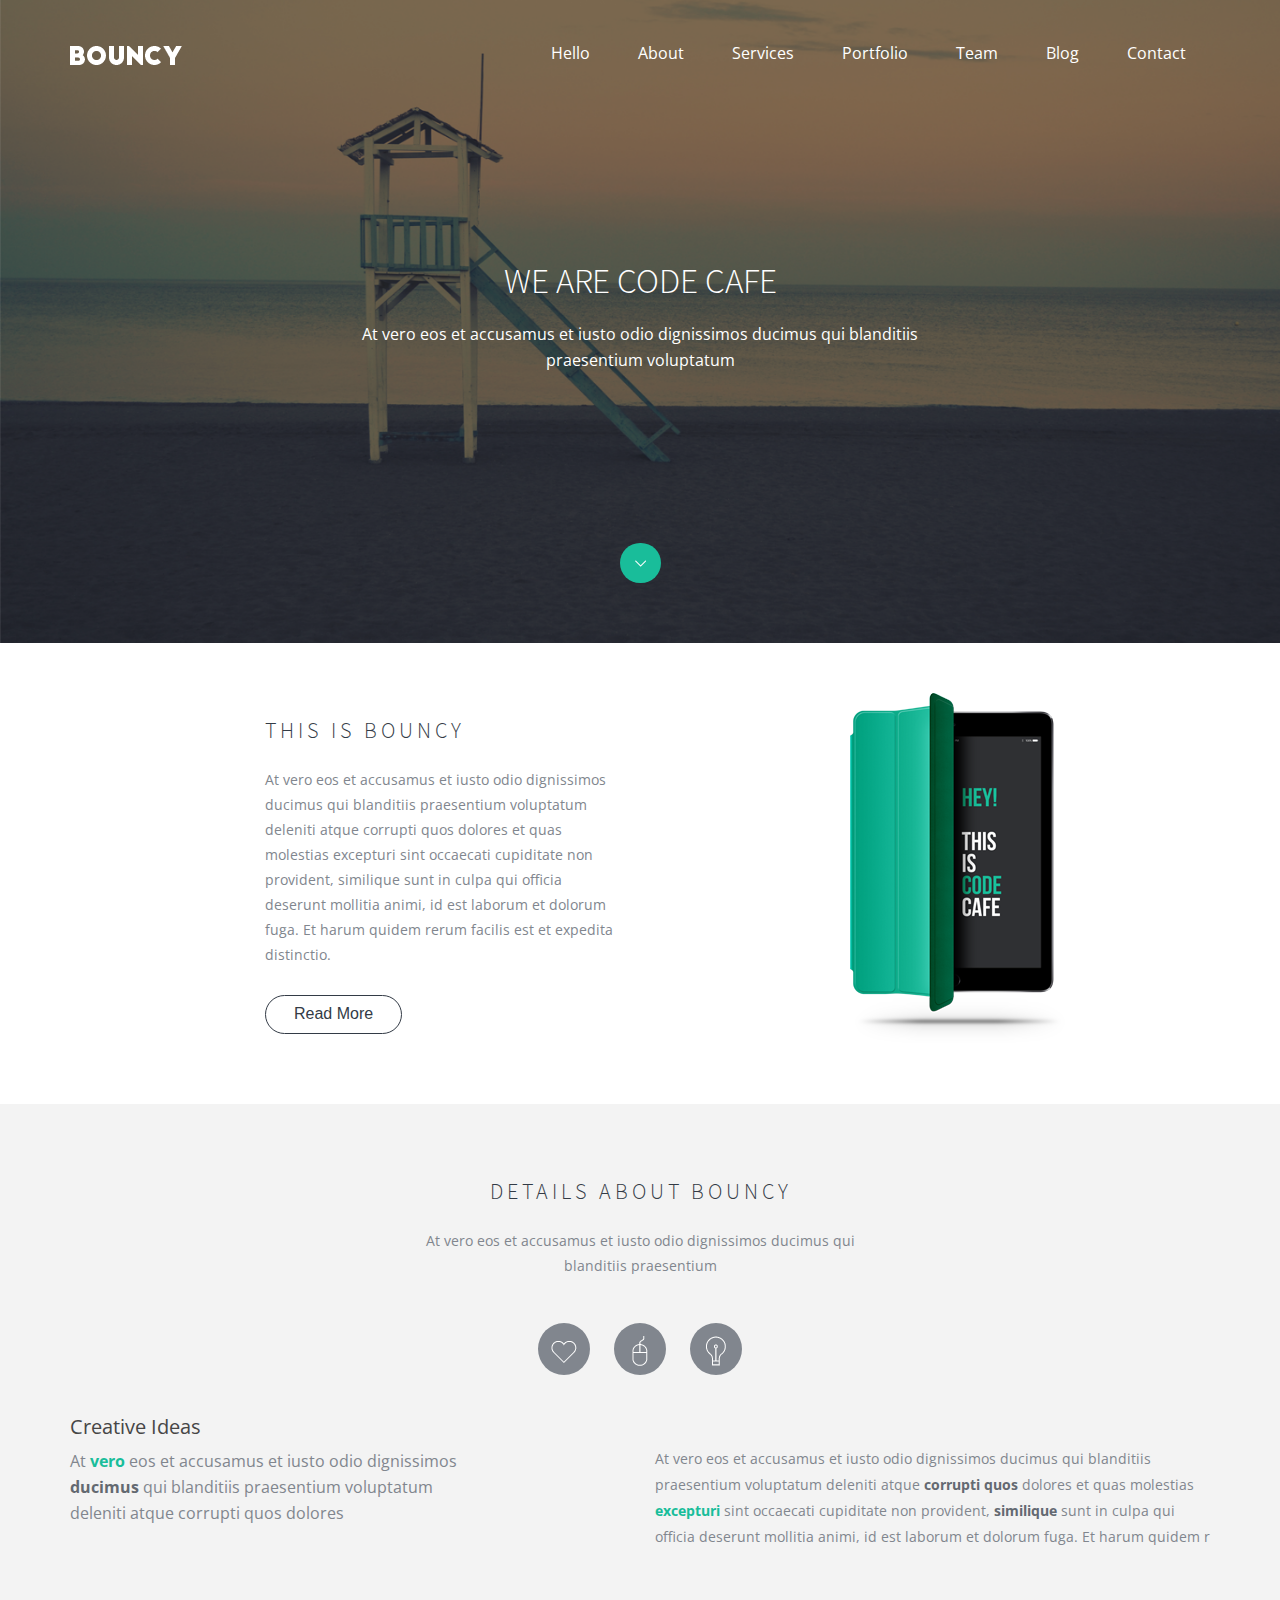
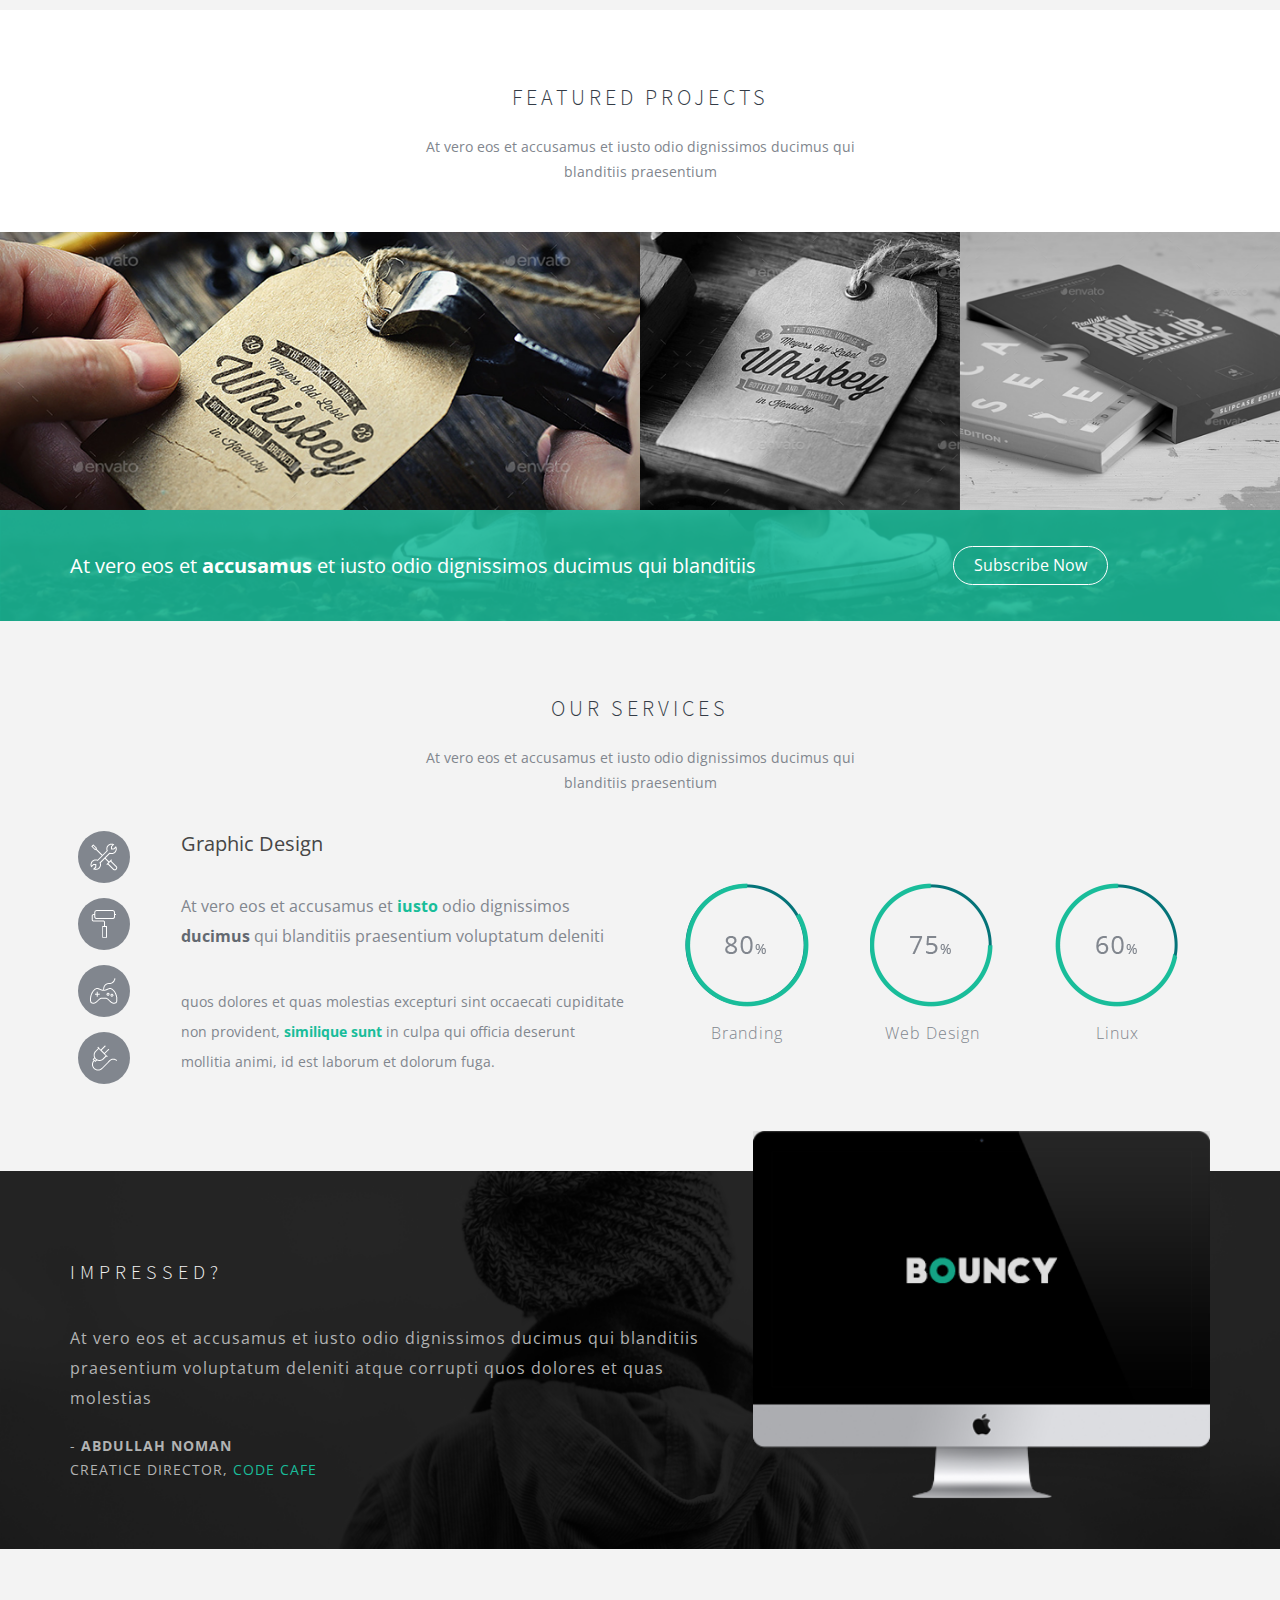
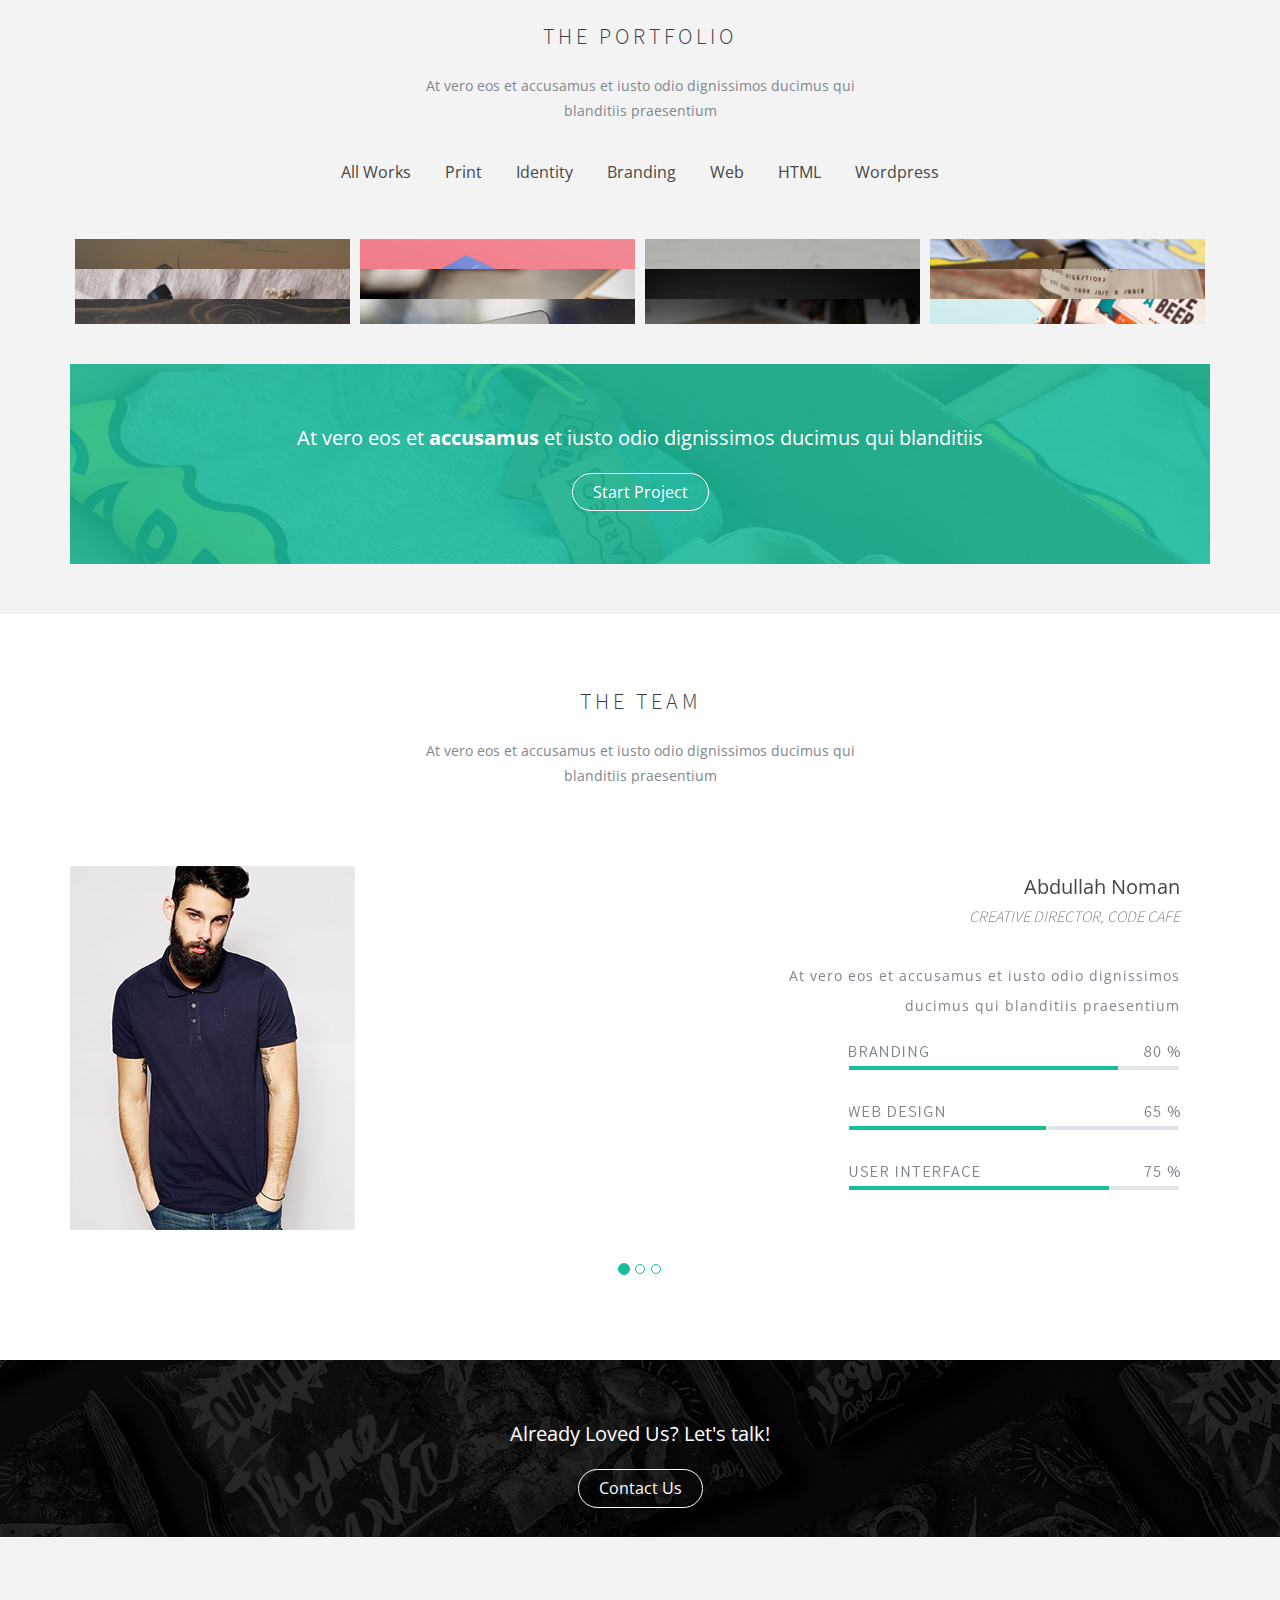
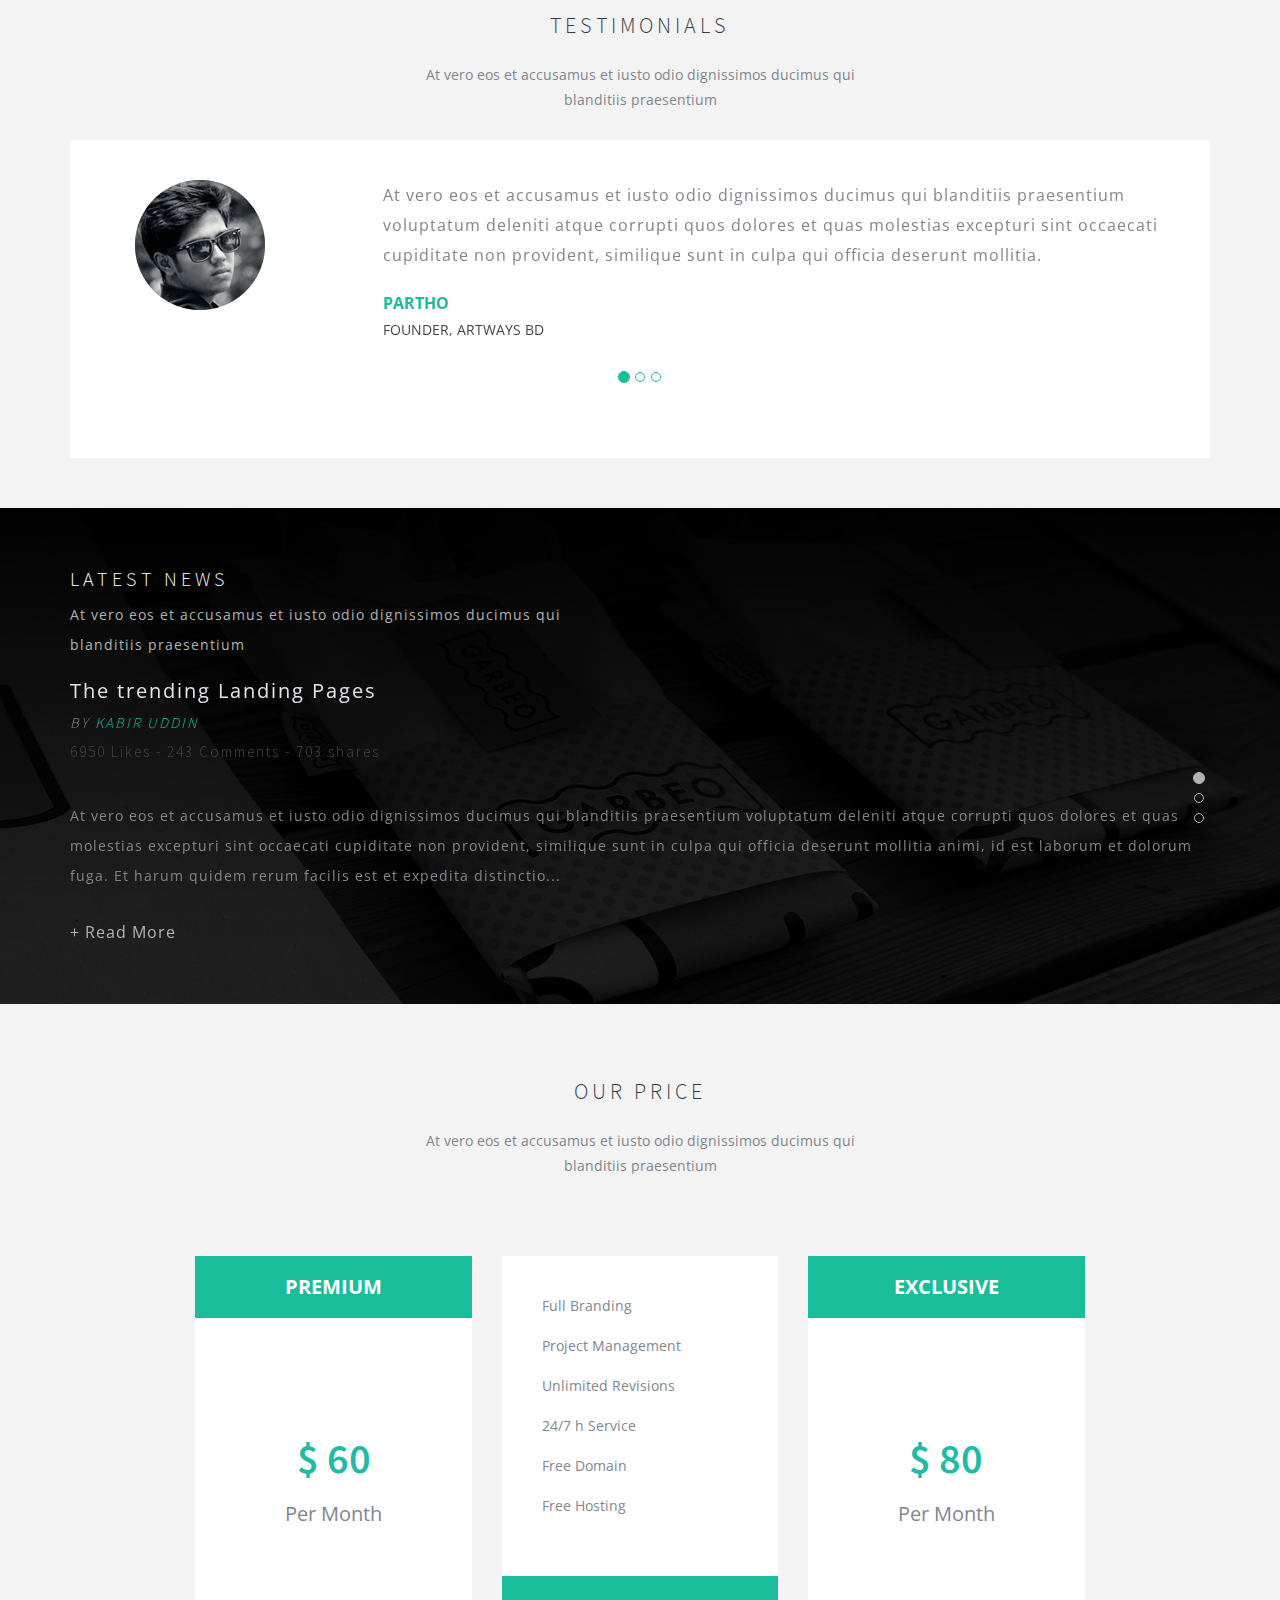
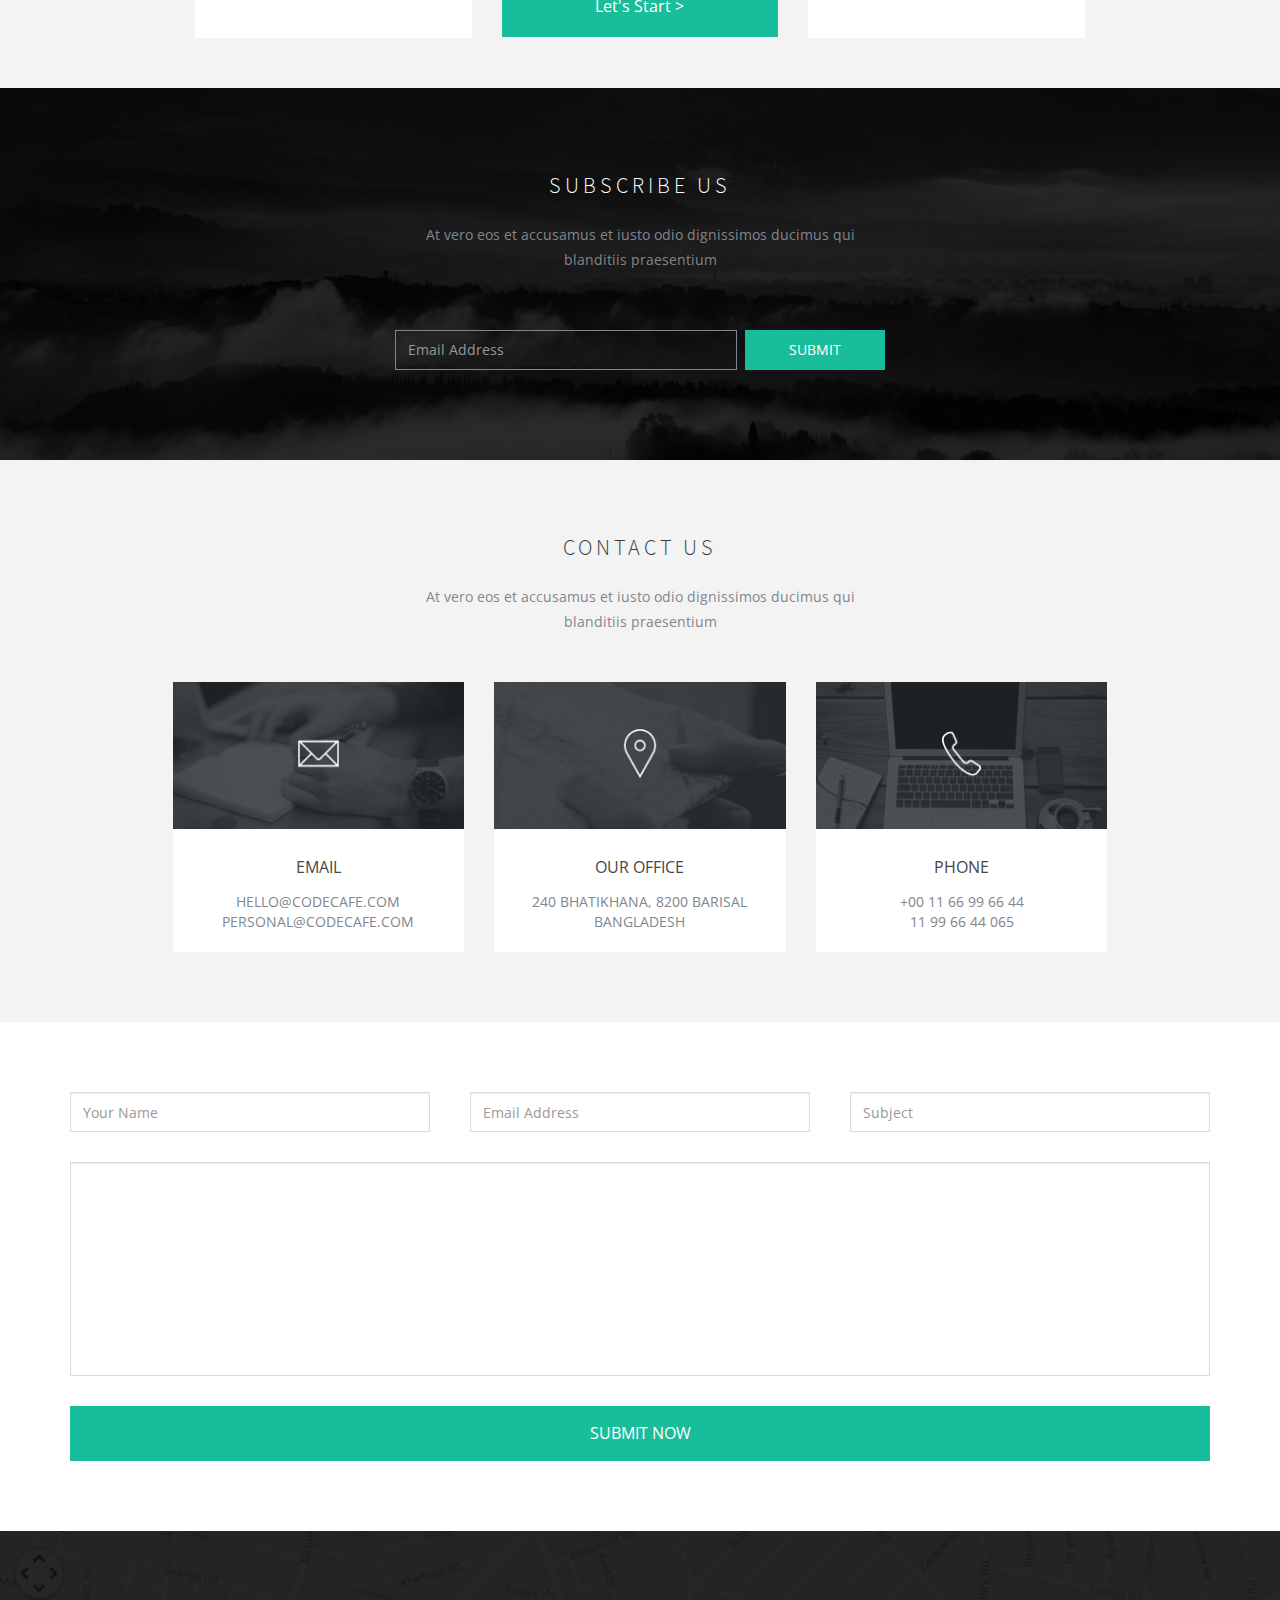
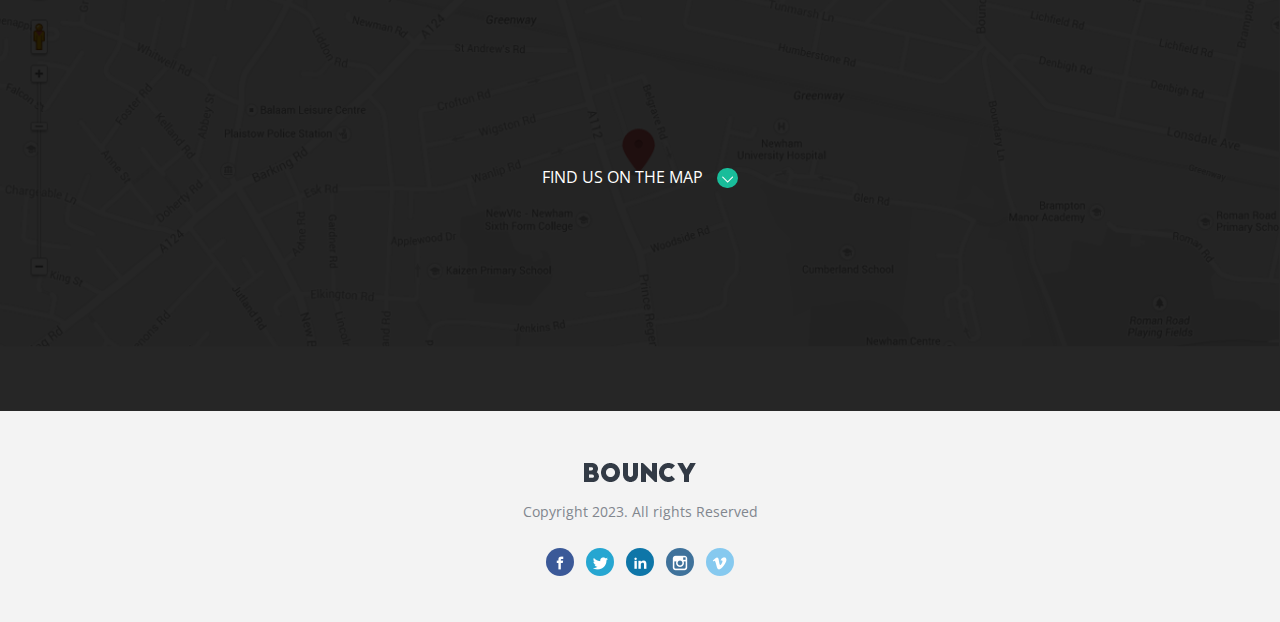
==== commit 0080995b: "рорио" ====
--- a/Итоговая/index.html
+++ b/Итоговая/index.html
@@ -27,7 +27,7 @@
 			    </div>
 			    <div class="collapse navbar-collapse" id="bs-example-navbar-collapse-1">
 			      <ul class="nav navbar-nav navbar-right">
-			        <li class="active"><a href="#">Hello <span class="sr-only">(current)</span></a></li>
+			        <li><a href="#">Hello</a></li>
 			        <li><a href="#">About</a></li>
 			        <li><a href="#">Services</a></li>
 			        <li><a href="#">Portfolio</a></li>
@@ -42,15 +42,23 @@
 		<div class="banner-middle">
 			<h1>We Are Code Cafe</h1>
 			<p>At vero eos et accusamus et iusto odio dignissimos ducimus qui blanditiis <br>praesentium voluptatum</p>
-			<span>
-				<a href="#"><img src="images/img-41.png" alt="IMG"></a>
+			
+			<span id="scrollID1" onclick="scrollToBottom()">
+					<a><img src="images/img-41.png" alt="IMG"></a>
 			</span>
+			<script>
+				function scrollToBottom() {
+				  var scrollButton = document.getElementById("scrollID1");
+				  var bottomElement = document.documentElement; 
+			
+				  bottomElement.scrollIntoView({ behavior: "smooth", block: "end" });
+			
+				}
+			  </script>
 		</div>
 
 	</div>
-	<!-- /.banner-block -->
-
-	<!-- /.bouncy-section -->
+	
 	<section class="bouncy-section">
 		<div class="container">
 			<div class="row">
@@ -264,21 +272,21 @@
 						    	<div class="element transition metal    isotope-item" data-symbol="Hg" data-category="transition" style="position: absolute; left: 0px; top: 0px; -webkit-transform: translate3d(5px, 5px, 0px);">
 						      	<div id="projects-1">
 						      		<div class="project-one">
-						        		<img class="dummy" src="images/img-1.png" alt="IMG">
+						        		<img class="dummy" src="./images/img-1.png" alt="IMG">
 						      		</div>
 						    		</div>
 						     	</div>       
 						      <div class="element metalloid    isotope-item" data-symbol="Te" data-category="metalloid" style="position: absolute; left: 0px; top: 0px; -webkit-transform: translate3d(125px, 5px, 0px) scale3d(1, 1, 1); opacity: 1;">
 						      	<div id="projects-2">
 						        	<div class="project-one">
-						        		<img class="dummy" src="images/img-17.png" alt="IMG">
+						        		<img class="dummy" src="./images/img-17.png" alt="IMG">
 						          </div>
 						        </div>
 						      </div>      
 						      <div class="element post-transition metal    isotope-item" data-symbol="Bi" data-category="post-transition" style="position: absolute; left: 0px; top: 0px; -webkit-transform: translate3d(245px, 5px, 0px) scale3d(1, 1, 1); opacity: 1;">
 						      	<div id="projects-3">
 						        	<div class="project-one">
-						        		<img class="dummy" src="images/img-18.png" alt="IMG">
+						        		<img class="dummy" src="./images/img-18.png" alt="IMG">
 						          </div>
 						        </div>
 						      </div>      
@@ -741,7 +749,7 @@
 					    <input type="text" class="form-control" id="exampleInputName2" placeholder="Your Name">
 					  </div>
 					  <div class="form-group form-fields">
-					    <input type="email" class="form-control" id="exampleInputEmail2" placeholder="Email">
+					    <input type="email" class="form-control" id="exampleInputEmail2" placeholder="Email Address">
 					  </div>
 					  <div class="form-group form-fields form-right-padding">
 					    <input type="text" class="form-control" id="exampleInputEmail4" placeholder="Subject">
@@ -783,7 +791,7 @@
 						<span class="footer-logo">
 							<a href="#"><img src="images/img-51.png" alt="IMG"></a>
 						</span>
-						<p>Copyright 2015. All rights Reserved</p>
+						<p>Copyright 2023. All rights Reserved</p>
 						<ul>
 							<li><a class="facebook-icon" href="#"><img src="images/img-46.png" alt="IMG"></a></li>
 							<li><a class="twitter-icon" href="#"><img src="images/img-47.png" alt="IMG"></a></li>
@@ -800,14 +808,9 @@
 
 </body>
 <script src="https://ajax.googleapis.com/ajax/libs/jquery/1.11.2/jquery.min.js"></script>
-<script src="js/bootstrap.min.js"></script>
-<script src="js/jquery-1.8.0.min.js"></script>
+<script src="./js/bootstrap.min.js"></script>
+<script src="./js/jquery-1.8.0.min.js"></script>
 <script src="./js/jquery.isotope.min.js"></script>
-<script type="text/javascript">
-	$('.carousel').carousel({
-  interval: 3000
-	})
-</script>
 <script>
   $(function(){
     
--- a/Итоговая/css/style.css
+++ b/Итоговая/css/style.css
@@ -1,116 +1,51 @@
 @font-face {
   font-family: "source_sans_probold";
-  src: url("../fonts/source sans pro/sourcesanspro-bold-webfont.eot");
-  src: url("../fonts/source sans pro/sourcesanspro-bold-webfont.eot?#iefix")
-      format("embedded-opentype"),
-    url("../fonts/source sans pro/sourcesanspro-bold-webfont.woff2")
-      format("woff2"),
-    url("../fonts/source sans pro/sourcesanspro-bold-webfont.woff")
-      format("woff"),
-    url("../fonts/source sans pro/sourcesanspro-bold-webfont.ttf")
-      format("truetype"),
-    url("../fonts/source sans pro/sourcesanspro-bold-webfont.svg#source_sans_probold")
-      format("svg");
+  src: url("../fonts/source sans pro/SourceSansPro-Bold.ttf");
   font-weight: normal;
   font-style: normal;
 }
 @font-face {
   font-family: "source_sans_prolight";
-  src: url("../fonts/source sans pro/sourcesanspro-light-webfont.eot");
-  src: url("../fonts/source sans pro/sourcesanspro-light-webfont.eot?#iefix")
-      format("embedded-opentype"),
-    url("../fonts/source sans pro/sourcesanspro-light-webfont.woff2")
-      format("woff2"),
-    url("../fonts/source sans pro/sourcesanspro-light-webfont.woff")
-      format("woff"),
-    url("../fonts/source sans pro/sourcesanspro-light-webfont.ttf")
-      format("truetype"),
-    url("../fonts/source sans pro/sourcesanspro-light-webfont.svg#source_sans_prolight")
-      format("svg");
+  src: url("../fonts/source sans pro/SourceSansPro-Light.ttf");
   font-weight: normal;
   font-style: normal;
 }
 @font-face {
   font-family: "source_sans_proregular";
-  src: url("../fonts/source sans pro/sourcesanspro-regular-webfont.eot");
-  src: url("../fonts/source sans pro/sourcesanspro-regular-webfont.eot?#iefix")
-      format("embedded-opentype"),
-    url("../fonts/source sans pro/sourcesanspro-regular-webfont.woff2")
-      format("woff2"),
-    url("../fonts/source sans pro/sourcesanspro-regular-webfont.woff")
-      format("woff"),
-    url("../fonts/source sans pro/sourcesanspro-regular-webfont.ttf")
-      format("truetype"),
-    url("../fonts/source sans pro/sourcesanspro-regular-webfont.svg#source_sans_proregular")
-      format("svg");
+  src: url("../fonts/source sans pro/SourceSansPro-Regular.ttf");
   font-weight: normal;
   font-style: normal;
 }
 @font-face {
   font-family: "source_sans_prosemibold";
-  src: url("../fonts/source sans pro/sourcesanspro-semibold-webfont.eot");
-  src: url("../fonts/source sans pro/sourcesanspro-semibold-webfont.eot?#iefix")
-      format("embedded-opentype"),
-    url("../fonts/source sans pro/sourcesanspro-semibold-webfont.woff2")
-      format("woff2"),
-    url("../fonts/source sans pro/sourcesanspro-semibold-webfont.woff")
-      format("woff"),
-    url("../fonts/source sans pro/sourcesanspro-semibold-webfont.ttf")
-      format("truetype"),
-    url("../fonts/source sans pro/sourcesanspro-semibold-webfont.svg#source_sans_prosemibold")
-      format("svg");
+  src: url("../fonts/source sans pro/SourceSansPro-SemiBold.ttf");
   font-weight: normal;
   font-style: normal;
 }
 @font-face {
   font-family: "open_sansbold";
-  src: url("../fonts/open sans/opensans-bold-webfont.eot");
-  src: url("../fonts/open sans/opensans-bold-webfont.eot?#iefix")
-      format("embedded-opentype"),
-    url("../fonts/open sans/opensans-bold-webfont.woff2") format("woff2"),
-    url("../fonts/open sans/opensans-bold-webfont.woff") format("woff"),
-    url("../fonts/open sans/opensans-bold-webfont.ttf") format("truetype"),
-    url("../fonts/open sans/opensans-bold-webfont.svg#open_sansbold")
-      format("svg");
+  src: url("../fonts/open sans/OpenSans-Bold.ttf");
   font-weight: normal;
   font-style: normal;
 }
 @font-face {
   font-family: "open_sanslight";
-  src: url("../fonts/open sans/opensans-light-webfont.eot");
-  src: url("../fonts/open sans/opensans-light-webfont.eot?#iefix")
-      format("embedded-opentype"),
-    url("../fonts/open sans/opensans-light-webfont.woff2") format("woff2"),
-    url("../fonts/open sans/opensans-light-webfont.woff") format("woff"),
-    url("../fonts/open sans/opensans-light-webfont.ttf") format("truetype"),
-    url("../fonts/open sans/opensans-light-webfont.svg#open_sanslight")
-      format("svg");
+  src: url("../fonts/open sans/OpenSans-Light.ttf");
+
   font-weight: normal;
   font-style: normal;
 }
 @font-face {
   font-family: "open_sansregular";
-  src: url("../fonts/open sans/opensans-regular-webfont.eot");
-  src: url("../fonts/open sans/opensans-regular-webfont.eot?#iefix")
-      format("embedded-opentype"),
-    url("../fonts/open sans/opensans-regular-webfont.woff2") format("woff2"),
-    url("../fonts/open sans/opensans-regular-webfont.woff") format("woff"),
-    url("../fonts/open sans/opensans-regular-webfont.ttf") format("truetype"),
-    url("../fonts/open sans/opensans-regular-webfont.svg#open_sansregular")
-      format("svg");
+  src: url("../fonts/open sans/OpenSans-Regular.ttf");
+
   font-weight: normal;
   font-style: normal;
 }
 @font-face {
   font-family: "open_sanssemibold";
-  src: url("../fonts/open sans/opensans-semibold-webfont.eot");
-  src: url("../fonts/open sans/opensans-semibold-webfont.eot?#iefix")
-      format("embedded-opentype"),
-    url("../fonts/open sans/opensans-semibold-webfont.woff2") format("woff2"),
-    url("../fonts/open sans/opensans-semibold-webfont.woff") format("woff"),
-    url("../fonts/open sans/opensans-semibold-webfont.ttf") format("truetype"),
-    url("../fonts/open sans/opensans-semibold-webfont.svg#open_sanssemibold")
-      format("svg");
+  src: url("../fonts/open sans/OpenSans-SemiBold.ttf");
+
   font-weight: normal;
   font-style: normal;
 }
@@ -805,8 +740,7 @@
 }
 .news-section .news-detail {
   display: block;
-  padding-top: 70px;
-  padding-left: 70px;
+
 }
 .news-section .news-detail h4 {
   font-size: 20px;
@@ -1241,6 +1175,11 @@
   .contact-section .contact-detail {
     min-height: 144px;
   }
+  .services-container-detail, .services-section{
+    align-items: center;
+  }
+
+
 }
 @media (max-width: 991px) {
   .impressed-section .impressed-section-image {
@@ -1253,6 +1192,63 @@
   .contact-section .contact-detail {
     min-height: 0px;
   }
+  .bouncy-section{
+    align-items: center;
+    text-align: center;
+  }
+  .detail-container.container-left{
+    text-align: center;
+    display: flex;
+    flex-direction: column;
+    align-items: center;
+  }
+  .detail-container.container-right{
+    text-align: center;
+    margin-top: 0;
+  }
+  .services-container-detail{
+    text-align: center;
+    display: flex;
+    flex-direction: column;
+  }
+  #container {
+    align-items: center;
+    display: flex;
+    flex-direction: column;
+  }
+  .services-detail-list,.services-container-detail,.impressed-section-detail{
+    align-items: center;
+    text-align: center;
+  }
+  .tab-content{
+    align-items: center;
+  }
+  .team-section-img{
+    display: flex;
+    flex-direction: column;
+    width: 3%;
+  }
+  .team-section-detail, .team-performance, .testimonial-container{
+    align-items: center;
+    text-align: center;
+    display: flex;
+    flex-direction: column;
+  }
+   .news-section{
+    align-items: center;
+    text-align: center;
+    padding-left:0  !important;
+  }
+  .price-detail-list li{
+    text-align: center !important;
+    align-items: center;
+  }
+  .services-section .services-detail-text{
+    width: 100% !important;
+    align-items: center;
+  }
+
+
 }
 @media (max-width: 768px) {
   .services-section .services-detail-list,
